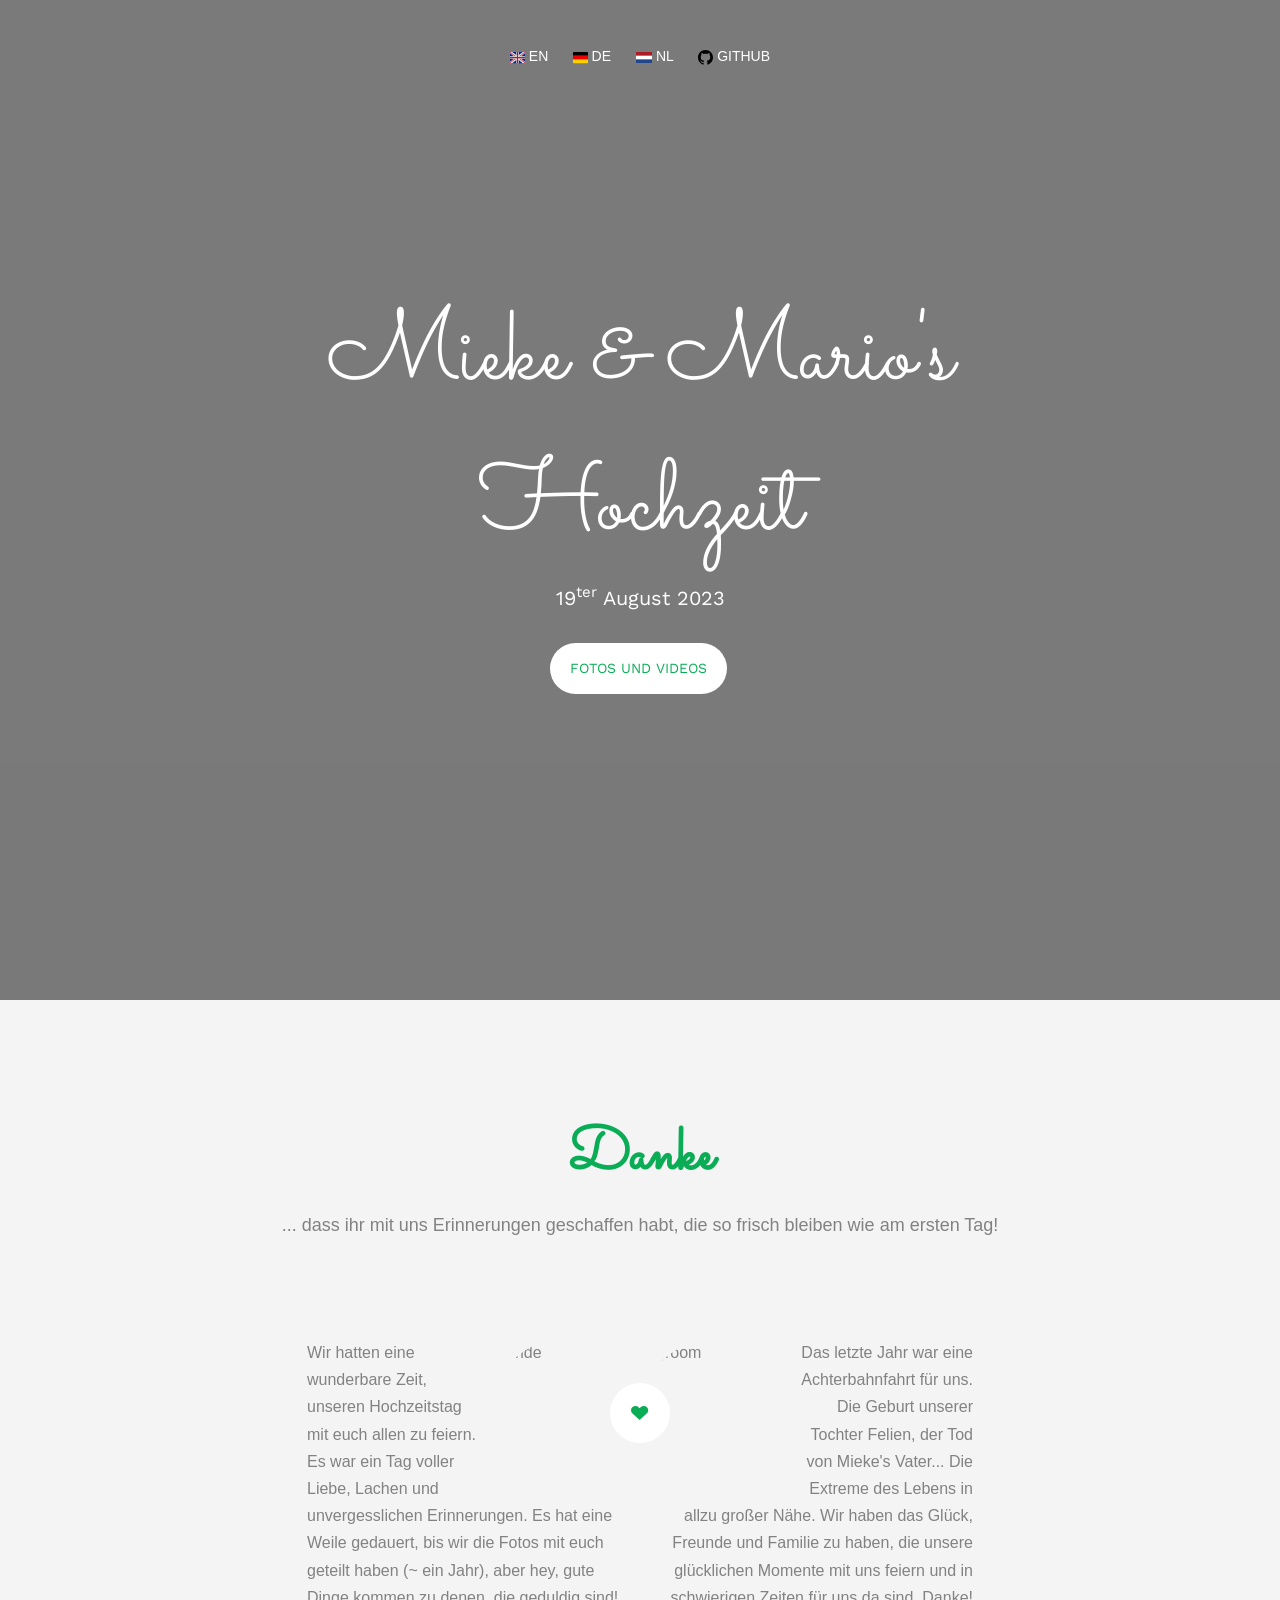
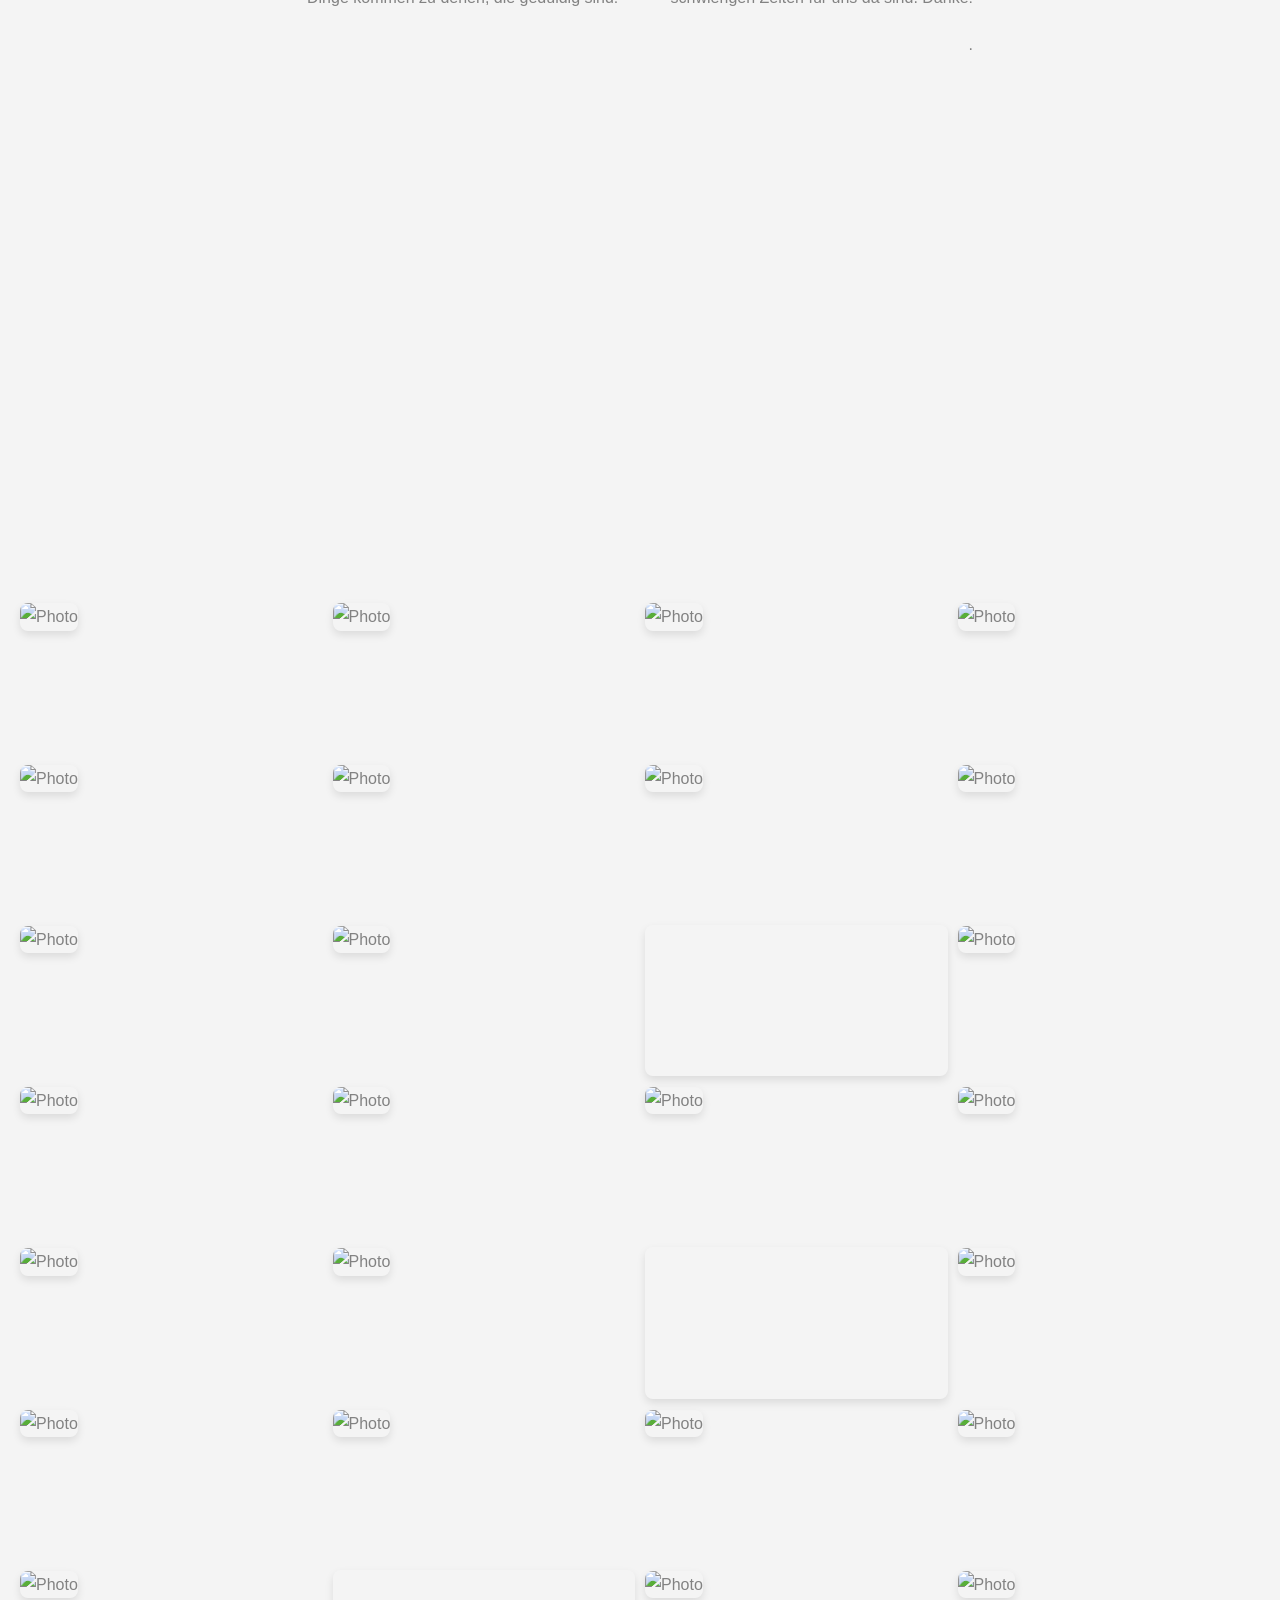
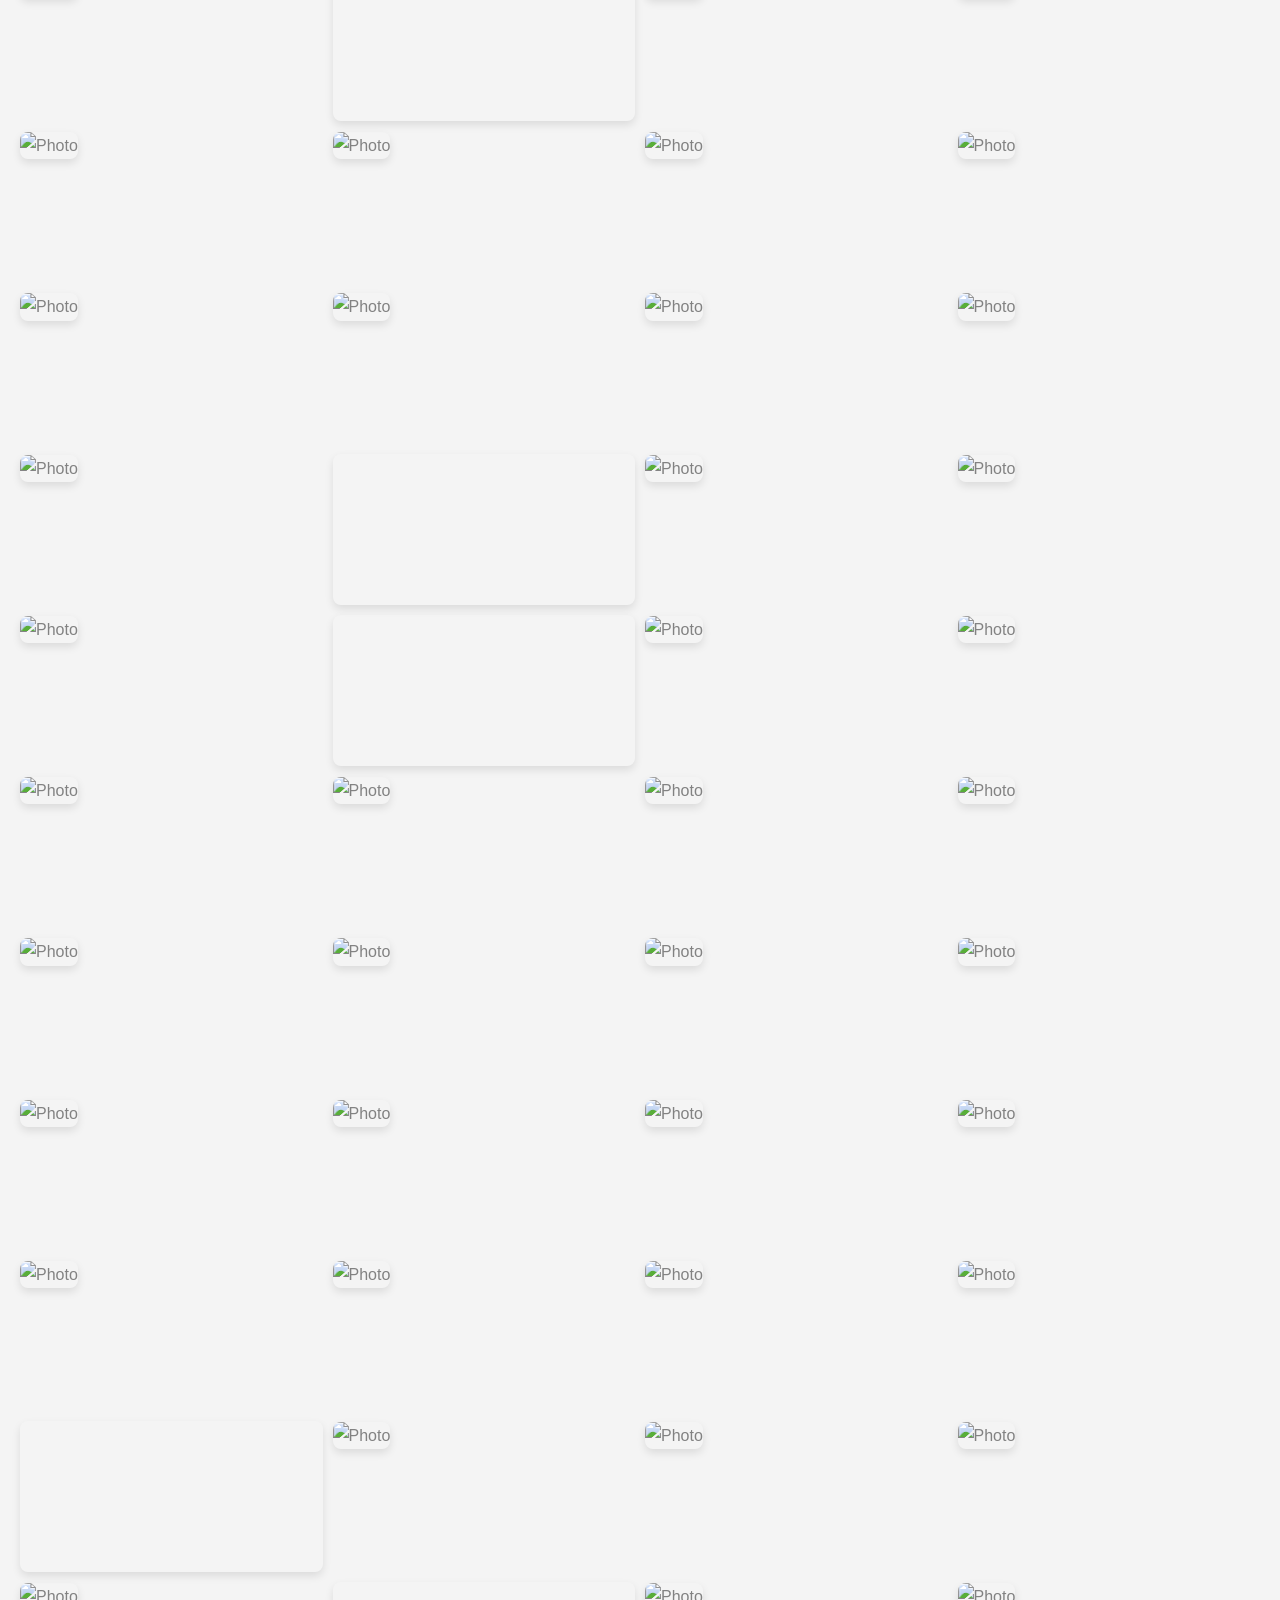
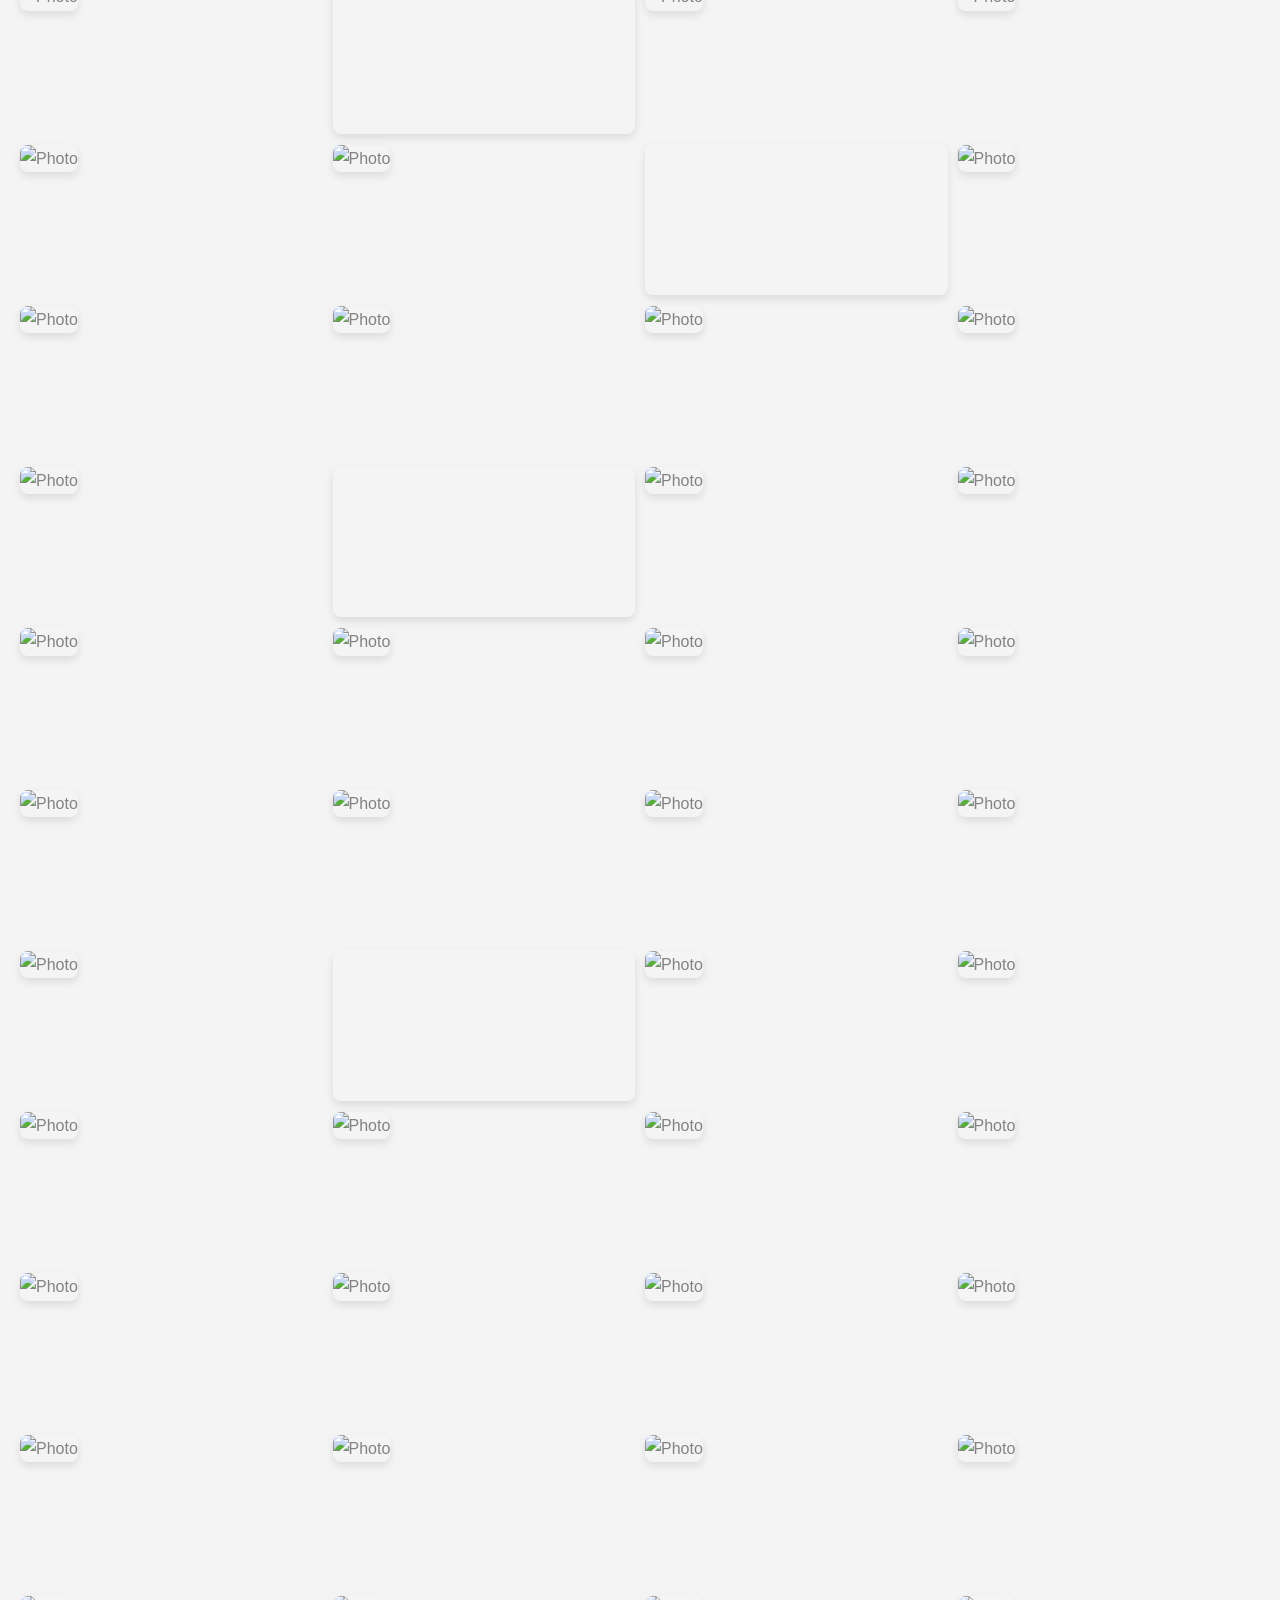
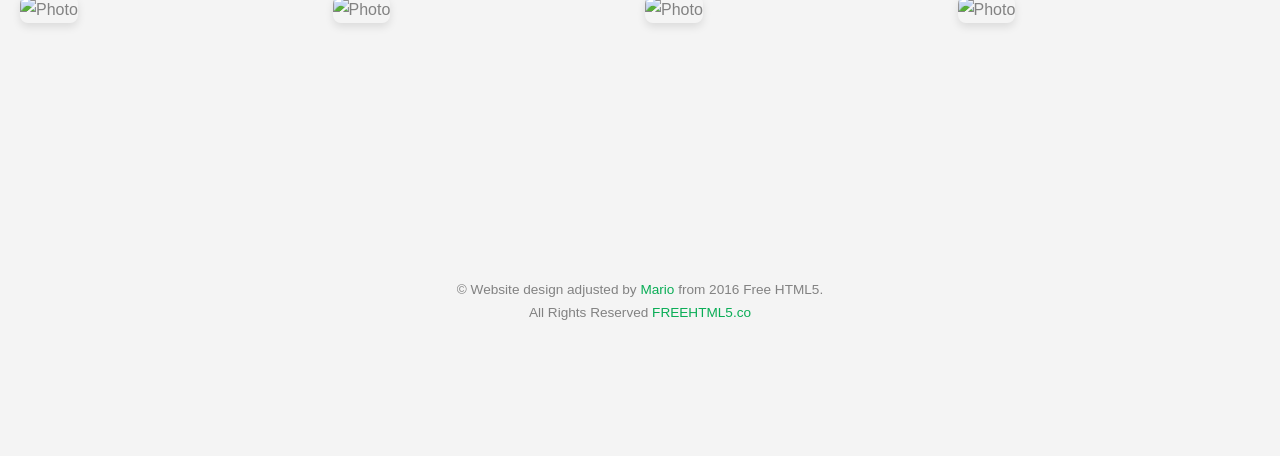
==== index_de.html @ d17eda67 "Flatten site to root, replace Vercel hash gate with Edge middleware Basic Auth - Remove SHA1-folder " ====
<!DOCTYPE html>
<!--[if lt IE 7]>      <html class="no-js lt-ie9 lt-ie8 lt-ie7"> <![endif]-->
<!--[if IE 7]>         <html class="no-js lt-ie9 lt-ie8"> <![endif]-->
<!--[if IE 8]>         <html class="no-js lt-ie9"> <![endif]-->
<!--[if gt IE 8]><!--> <html class="no-js"> <!--<![endif]-->
	<head>
	<meta charset="utf-8">
	<meta http-equiv="X-UA-Compatible" content="IE=edge">
	<title>Mieke and Mario</title>
	<meta name="viewport" content="width=device-width, initial-scale=1">
	<meta name="description" content="Free HTML5 Template by FREEHTML5.CO" />
	<meta name="keywords" content="free html5, free template, free bootstrap, html5, css3, mobile first, responsive, wedding, miekeandmario" />
	<meta name="author" content="FREEHTML5.CO" />

  <!-- 
	//////////////////////////////////////////////////////

	FREE HTML5 TEMPLATE 
	DESIGNED & DEVELOPED by FREEHTML5.CO
		
	Website: 		https://freehtml5.co/
	Email: 			info@freehtml5.co
	Twitter: 		https://twitter.com/fh5co
	Facebook: 		https://www.facebook.com/fh5co

	//////////////////////////////////////////////////////
	 -->

  	<!-- Facebook and Twitter integration -->
	<!-- <meta property="og:title" content=""/>
	<meta property="og:image" content=""/>
	<meta property="og:url" content=""/>
	<meta property="og:site_name" content=""/>
	<meta property="og:description" content=""/>
	<meta name="twitter:title" content="" />
	<meta name="twitter:image" content="" />
	<meta name="twitter:url" content="" />
	<meta name="twitter:card" content="" /> -->

	<link href='https://fonts.googleapis.com/css?family=Work+Sans:400,300,600,400italic,700' rel='stylesheet' type='text/css'>
	<link href="https://fonts.googleapis.com/css?family=Sacramento" rel="stylesheet">
	
	<!-- Animate.css -->
	<link rel="stylesheet" href="css/animate.css">
	<!-- Icomoon Icon Fonts-->
	<link rel="stylesheet" href="css/icomoon.css">
	<!-- Bootstrap  -->
	<link rel="stylesheet" href="css/bootstrap.css">

	<!-- Magnific Popup -->
	<link rel="stylesheet" href="css/magnific-popup.css">

	<!-- Owl Carousel  -->
	<link rel="stylesheet" href="css/owl.carousel.min.css">
	<link rel="stylesheet" href="css/owl.theme.default.min.css">

	<!-- Theme style  -->
	<link rel="stylesheet" href="css/style.css">

	<!-- Modernizr JS -->
	<script src="js/modernizr-2.6.2.min.js"></script>
	<!-- FOR IE9 below -->
	<!--[if lt IE 9]>
	<script src="js/respond.min.js"></script>
	<![endif]-->
	<!-- Masonry grid layout -->
    <script src="https://unpkg.com/masonry-layout@4/dist/masonry.pkgd.min.js"></script>


	<script>
		document.addEventListener("DOMContentLoaded", function() {
			let currentImageIndex = 26; // 26
			const totalImages = 98;
			const headerElement = document.getElementById("fh5co-header");
			const intervalTime = 3000; // in milliseconds
		
			setInterval(() => {
				currentImageIndex = (currentImageIndex % totalImages) + 1;
				headerElement.style.backgroundImage = `url(https://assets.miekeandmario.com/images/wedding_pics/${currentImageIndex}.jpg)`;
			}, intervalTime);
		});
		
		document.addEventListener("DOMContentLoaded", function() {
			const mediaFiles = [
				// START RENUMBERING IMAGES - DO NOT REMOVE THIS COMMENT
				{ type: 'image', src: 'https://assets.miekeandmario.com/images/wedding_pics/1.jpg' },
				{ type: 'image', src: 'https://assets.miekeandmario.com/images/wedding_pics/2.jpg' },
				{ type: 'image', src: 'https://assets.miekeandmario.com/images/wedding_pics/3.jpg' },
				{ type: 'image', src: 'https://assets.miekeandmario.com/images/wedding_pics/4.jpg' },
				{ type: 'image', src: 'https://assets.miekeandmario.com/images/wedding_pics/5.jpg' },
				{ type: 'image', src: 'https://assets.miekeandmario.com/images/wedding_pics/6.jpg' },
				{ type: 'image', src: 'https://assets.miekeandmario.com/images/wedding_pics/7.jpg' },
				{ type: 'image', src: 'https://assets.miekeandmario.com/images/wedding_pics/8.jpg' },
				{ type: 'image', src: 'https://assets.miekeandmario.com/images/wedding_pics/9.jpg' },
				{ type: 'image', src: 'https://assets.miekeandmario.com/images/wedding_pics/10.jpg' },
				{ type: 'video', src: 'https://assets.miekeandmario.com/images/videos/10.5.mp4' },
				{ type: 'image', src: 'https://assets.miekeandmario.com/images/wedding_pics/11.jpg' },
				{ type: 'image', src: 'https://assets.miekeandmario.com/images/wedding_pics/12.jpg' },
				{ type: 'image', src: 'https://assets.miekeandmario.com/images/wedding_pics/13.jpg' },
				{ type: 'image', src: 'https://assets.miekeandmario.com/images/wedding_pics/14.jpg' },
				{ type: 'image', src: 'https://assets.miekeandmario.com/images/wedding_pics/15.jpg' },
				{ type: 'image', src: 'https://assets.miekeandmario.com/images/wedding_pics/16.jpg' },
				{ type: 'image', src: 'https://assets.miekeandmario.com/images/wedding_pics/17.jpg' },
				{ type: 'video', src: 'https://assets.miekeandmario.com/images/videos/17.5.mp4' },
				{ type: 'image', src: 'https://assets.miekeandmario.com/images/wedding_pics/18.jpg' },
				{ type: 'image', src: 'https://assets.miekeandmario.com/images/wedding_pics/19.jpg' },
				{ type: 'image', src: 'https://assets.miekeandmario.com/images/wedding_pics/20.jpg' },
				{ type: 'image', src: 'https://assets.miekeandmario.com/images/wedding_pics/21.jpg' },
				{ type: 'image', src: 'https://assets.miekeandmario.com/images/wedding_pics/22.jpg' },
				{ type: 'image', src: 'https://assets.miekeandmario.com/images/wedding_pics/23.jpg' },
				{ type: 'video', src: 'https://assets.miekeandmario.com/images/videos/23.5.mp4' },
				{ type: 'image', src: 'https://assets.miekeandmario.com/images/wedding_pics/24.jpg' },
				{ type: 'image', src: 'https://assets.miekeandmario.com/images/wedding_pics/25.jpg' },
				{ type: 'image', src: 'https://assets.miekeandmario.com/images/wedding_pics/26.jpg' },
				{ type: 'image', src: 'https://assets.miekeandmario.com/images/wedding_pics/27.jpg' },
				{ type: 'image', src: 'https://assets.miekeandmario.com/images/wedding_pics/28.jpg' },
				{ type: 'image', src: 'https://assets.miekeandmario.com/images/wedding_pics/29.jpg' },
				{ type: 'image', src: 'https://assets.miekeandmario.com/images/wedding_pics/30.jpg' },
				{ type: 'image', src: 'https://assets.miekeandmario.com/images/wedding_pics/31.jpg' },
				{ type: 'image', src: 'https://assets.miekeandmario.com/images/wedding_pics/32.jpg' },
				{ type: 'image', src: 'https://assets.miekeandmario.com/images/wedding_pics/33.jpg' },
				{ type: 'image', src: 'https://assets.miekeandmario.com/images/wedding_pics/34.jpg' },
				{ type: 'video', src: 'https://assets.miekeandmario.com/images/videos/34.5.mp4' },
				{ type: 'image', src: 'https://assets.miekeandmario.com/images/wedding_pics/35.jpg' },
				{ type: 'image', src: 'https://assets.miekeandmario.com/images/wedding_pics/36.jpg' },
				{ type: 'image', src: 'https://assets.miekeandmario.com/images/wedding_pics/37.jpg' },
				{ type: 'video', src: 'https://assets.miekeandmario.com/images/videos/37.5.mp4' },
				{ type: 'image', src: 'https://assets.miekeandmario.com/images/wedding_pics/38.jpg' },
				{ type: 'image', src: 'https://assets.miekeandmario.com/images/wedding_pics/39.jpg' },
				{ type: 'image', src: 'https://assets.miekeandmario.com/images/wedding_pics/40.jpg' },
				{ type: 'image', src: 'https://assets.miekeandmario.com/images/wedding_pics/41.jpg' },
				{ type: 'image', src: 'https://assets.miekeandmario.com/images/wedding_pics/42.jpg' },
				{ type: 'image', src: 'https://assets.miekeandmario.com/images/wedding_pics/43.jpg' },
				{ type: 'image', src: 'https://assets.miekeandmario.com/images/wedding_pics/44.jpg' },
				{ type: 'image', src: 'https://assets.miekeandmario.com/images/wedding_pics/45.jpg' },
				{ type: 'image', src: 'https://assets.miekeandmario.com/images/wedding_pics/46.jpg' },
				{ type: 'image', src: 'https://assets.miekeandmario.com/images/wedding_pics/47.jpg' },
				{ type: 'image', src: 'https://assets.miekeandmario.com/images/wedding_pics/48.jpg' },
				{ type: 'image', src: 'https://assets.miekeandmario.com/images/wedding_pics/49.jpg' },
				{ type: 'image', src: 'https://assets.miekeandmario.com/images/wedding_pics/50.jpg' },
				{ type: 'image', src: 'https://assets.miekeandmario.com/images/wedding_pics/51.jpg' },
				{ type: 'image', src: 'https://assets.miekeandmario.com/images/wedding_pics/52.jpg' },
				{ type: 'image', src: 'https://assets.miekeandmario.com/images/wedding_pics/53.jpg' },
				{ type: 'image', src: 'https://assets.miekeandmario.com/images/wedding_pics/54.jpg' },
				{ type: 'image', src: 'https://assets.miekeandmario.com/images/wedding_pics/55.jpg' },
				{ type: 'video', src: 'https://assets.miekeandmario.com/images/videos/55.5.mp4' },
				{ type: 'image', src: 'https://assets.miekeandmario.com/images/wedding_pics/56.jpg' },
				{ type: 'image', src: 'https://assets.miekeandmario.com/images/wedding_pics/57.jpg' },
				{ type: 'image', src: 'https://assets.miekeandmario.com/images/wedding_pics/58.jpg' },
				{ type: 'image', src: 'https://assets.miekeandmario.com/images/wedding_pics/59.jpg' },
				{ type: 'video', src: 'https://assets.miekeandmario.com/images/videos/59.5.mp4' },
				{ type: 'image', src: 'https://assets.miekeandmario.com/images/wedding_pics/60.jpg' },
				{ type: 'image', src: 'https://assets.miekeandmario.com/images/wedding_pics/61.jpg' },
				{ type: 'image', src: 'https://assets.miekeandmario.com/images/wedding_pics/62.jpg' },
				{ type: 'image', src: 'https://assets.miekeandmario.com/images/wedding_pics/63.jpg' },
				{ type: 'video', src: 'https://assets.miekeandmario.com/images/videos/63.5.mp4' },
				{ type: 'image', src: 'https://assets.miekeandmario.com/images/wedding_pics/64.jpg' },
				{ type: 'image', src: 'https://assets.miekeandmario.com/images/wedding_pics/65.jpg' },
				{ type: 'image', src: 'https://assets.miekeandmario.com/images/wedding_pics/66.jpg' },
				{ type: 'image', src: 'https://assets.miekeandmario.com/images/wedding_pics/67.jpg' },
				{ type: 'image', src: 'https://assets.miekeandmario.com/images/wedding_pics/68.jpg' },
				{ type: 'image', src: 'https://assets.miekeandmario.com/images/wedding_pics/69.jpg' },
				{ type: 'video', src: 'https://assets.miekeandmario.com/images/videos/69.5.mp4' },
				{ type: 'image', src: 'https://assets.miekeandmario.com/images/wedding_pics/70.jpg' },
				{ type: 'image', src: 'https://assets.miekeandmario.com/images/wedding_pics/71.jpg' },
				{ type: 'image', src: 'https://assets.miekeandmario.com/images/wedding_pics/72.jpg' },
				{ type: 'image', src: 'https://assets.miekeandmario.com/images/wedding_pics/73.jpg' },
				{ type: 'image', src: 'https://assets.miekeandmario.com/images/wedding_pics/74.jpg' },
				{ type: 'image', src: 'https://assets.miekeandmario.com/images/wedding_pics/75.jpg' },
				{ type: 'image', src: 'https://assets.miekeandmario.com/images/wedding_pics/76.jpg' },
				{ type: 'image', src: 'https://assets.miekeandmario.com/images/wedding_pics/77.jpg' },
				{ type: 'image', src: 'https://assets.miekeandmario.com/images/wedding_pics/78.jpg' },
				{ type: 'image', src: 'https://assets.miekeandmario.com/images/wedding_pics/79.jpg' },
				{ type: 'image', src: 'https://assets.miekeandmario.com/images/wedding_pics/80.jpg' },
				{ type: 'video', src: 'https://assets.miekeandmario.com/images/videos/80.5.mp4' },
				{ type: 'image', src: 'https://assets.miekeandmario.com/images/wedding_pics/81.jpg' },
				{ type: 'image', src: 'https://assets.miekeandmario.com/images/wedding_pics/82.jpg' },
				{ type: 'image', src: 'https://assets.miekeandmario.com/images/wedding_pics/83.jpg' },
				{ type: 'image', src: 'https://assets.miekeandmario.com/images/wedding_pics/84.jpg' },
				{ type: 'image', src: 'https://assets.miekeandmario.com/images/wedding_pics/85.jpg' },
				{ type: 'image', src: 'https://assets.miekeandmario.com/images/wedding_pics/86.jpg' },
				{ type: 'image', src: 'https://assets.miekeandmario.com/images/wedding_pics/87.jpg' },
				{ type: 'image', src: 'https://assets.miekeandmario.com/images/wedding_pics/88.jpg' },
				{ type: 'image', src: 'https://assets.miekeandmario.com/images/wedding_pics/89.jpg' },
				{ type: 'image', src: 'https://assets.miekeandmario.com/images/wedding_pics/90.jpg' },
				{ type: 'image', src: 'https://assets.miekeandmario.com/images/wedding_pics/91.jpg' },
				{ type: 'image', src: 'https://assets.miekeandmario.com/images/wedding_pics/92.jpg' },
				{ type: 'image', src: 'https://assets.miekeandmario.com/images/wedding_pics/93.jpg' },
				{ type: 'image', src: 'https://assets.miekeandmario.com/images/wedding_pics/94.jpg' },
				{ type: 'image', src: 'https://assets.miekeandmario.com/images/wedding_pics/95.jpg' },
				{ type: 'image', src: 'https://assets.miekeandmario.com/images/wedding_pics/96.jpg' },
				{ type: 'image', src: 'https://assets.miekeandmario.com/images/wedding_pics/97.jpg' },
				{ type: 'image', src: 'https://assets.miekeandmario.com/images/wedding_pics/98.jpg' },
				// END RENUMBERING IMAGES - DO NOT REMOVE THIS COMMENT
			];
		
			const galleryDiv = document.querySelector('.gallery');
			const specialVideo = { type: 'video', src: 'https://assets.miekeandmario.com/images/videos/haag.mp4' };
		
			const specialContainer = document.createElement('div');
			specialContainer.style.position = 'relative';
			specialContainer.style.textAlign = 'center';
			specialContainer.style.marginBottom = '20px';
		
			const specialVideoElement = document.createElement('video');
			specialVideoElement.src = specialVideo.src;
			specialVideoElement.controls = false;
			specialVideoElement.muted = true; // Mute the video to allow autoplay in Chrome
			specialVideoElement.autoplay = true; // Autoplay the video
			specialVideoElement.playsinline = true; // for mobile devices
			specialVideoElement.style.width = '60%'; // Make the video slightly larger
			specialVideoElement.style.maxWidth = '800px'; // Limit the maximum width
			specialVideoElement.style.borderRadius = '15px'; // Add rounded edges
		
			// Ensure autoplay on mobile devices
			specialVideoElement.addEventListener('canplay', () => {
				specialVideoElement.play();
			});
		
			specialVideoElement.onclick = function() {
				openModal('video', specialVideoElement.src);
			};
			specialVideoElement.onmouseover = function() {
				specialVideoElement.controls = true;
				specialVideoElement.muted = true; // if false -> Unmute the video when interacted with
				specialVideoElement.playsinline = true;
			};
			specialVideoElement.onmouseout = function() {
				specialVideoElement.controls = false;
				specialVideoElement.muted = true;
				specialVideoElement.playsinline = true;
			};
			specialVideoElement.onended = function() {
				specialVideoElement.play(); // Restart the video when it ends
			};
		
			specialContainer.appendChild(specialVideoElement);
			galleryDiv.parentNode.insertBefore(specialContainer, galleryDiv);
		
			mediaFiles.forEach(file => {
				if (file.src === 'https://assets.miekeandmario.com/images/videos/haag.mp4') return; // Skip the special video as it's already added
		
				const container = document.createElement('div');
				container.style.position = 'relative';
		
				if (file.type === 'image') {
					const img = document.createElement('img');
					img.src = file.src;
					img.alt = `Photo`;
					img.onclick = function() {
						openModal(file.type, img.src);
					};
					container.appendChild(img);
				} else if (file.type === 'video') {
					const video = document.createElement('video');
					video.src = file.src;
					video.controls = false;
					video.muted = true; // Mute the video to allow autoplay in Chrome
					video.alt = `Video`;
					video.autoplay = true; // Autoplay the video
					video.playsinline = true; // for mobile devices
		
					video.onclick = function() {
						openModal(file.type, video.src);
					};
					video.onmouseover = function() {
						video.controls = true;
						video.muted = true; // if false -> Unmute the video when interacted with
						video.playsinline = true; // for mobile devices
					};
					video.onmouseout = function() {
						video.controls = false;
						video.muted = true;
						video.playsinline = true; // for mobile devices
					};
					video.onended = function() {
						video.play(); // Restart the video when it ends
					};
					container.appendChild(video);
				}
		
				galleryDiv.appendChild(container);
			});
		
			function openModal(type, src) {
				const modal = document.getElementById('myModal');
				const modalContent = document.querySelector('.modal-content');
				modal.style.display = "block";
				modalContent.innerHTML = type === 'image' ? `<img src="${src}" alt="Enlarged Photo">` : `<video src="${src}" controls playsinline muted autoplay></video>`;
			}
		
			function closeModal() {
				const modal = document.getElementById('myModal');
				modal.style.display = "none";
				const video = modal.querySelector('video');
				if (video) {
					video.controls = false;
					video.muted = true; // Mute the video to allow autoplay in Chrome
					video.alt = `Video`;
					video.autoplay = true; // Autoplay the video
					video.playsinline = true; // for mobile devices
				}
			}
		
			// Close the modal when clicking outside the image
			document.addEventListener('click', function(event) {
				const modal = document.getElementById('myModal');
				if (event.target === modal || event.target.classList.contains('close')) {
					closeModal();
				}
			});
		
			// Close the modal when pressing the Esc key
			document.addEventListener('keydown', function(event) {
				if (event.key === 'Escape') {
					closeModal();
				}
			});
		
			// IntersectionObserver to play videos when they come into view
			const observer = new IntersectionObserver((entries) => {
				entries.forEach(entry => {
					if (entry.isIntersecting) {
						entry.target.play();
					} else {
						entry.target.pause();
					}
				});
			}, { threshold: 0.5 });


			// added
			// IntersectionObserver for special video
			const specialObserver = new IntersectionObserver((entries) => {
				entries.forEach(entry => {
					if (entry.isIntersecting) {
						entry.target.play();
					} else {
						entry.target.pause();
					}
				});
			}, { threshold: 0.5 });

			specialObserver.observe(specialVideoElement);
			specialVideoElement.addEventListener('canplay', () => {
				specialVideoElement.play();
			});
			specialVideoElement.setAttribute('playsinline', 'true');
			// added end

			document.querySelectorAll('.gallery video').forEach(video => {
				observer.observe(video);
				video.addEventListener('canplay', () => {
					video.play(); // Start playing the video as soon as it can play
				});
				video.setAttribute('playsinline', 'true'); // Ensure videos play inline on mobile devices
			});
		
			// Trigger play on user interaction
			document.addEventListener('scroll', () => {
				document.querySelectorAll('.gallery video').forEach(video => {
					if (video.paused && video.muted) {
						video.play();
					}
				});
				video.setAttribute('playsinline', 'true'); // Ensure videos play inline on mobile devices
			});
			
		});
		</script>

			
			<style>
        body {
            font-family: Arial, sans-serif;
            margin: 0;
            padding: 0;
            background-color: #f4f4f4;
        }
        .gallery {
            display: grid;
            grid-template-columns: repeat(4, 1fr);
            grid-auto-rows: 1fr;
            gap: 10px;
            padding: 20px;
        }
        .gallery img, .gallery video {
            width: 100%;
            height: 100%;
            object-fit: cover;
            border-radius: 8px;
            box-shadow: 0 4px 8px rgba(0, 0, 0, 0.1);
            transition: transform 0.3s ease;
        }
        .gallery img:hover, .gallery video:hover {
            transform: scale(1.05);
        }
        .gallery video {
            display: block;
            position: relative;
        }
        .gallery video::-webkit-media-controls {
            display: none !important;
        }
        .gallery video:hover::-webkit-media-controls {
            display: block !important;
        }
        .modal {
            display: none;
            position: fixed;
            z-index: 1;
            left: 0;
            top: 0;
            width: 100%;
            height: 100%;
            overflow: auto;
            background-color: rgba(0, 0, 0, 0.8);
        }
        .modal-content {
            margin: 2% auto;
            display: block;
            width: auto;
            height: 85%;
            max-width: 1200px;
        }
        .modal-content img, .modal-content video {
            width: 100%;
            height: auto;
        }
        .close {
            position: absolute;
            top: 15px;
            right: 35px;
            color: #fff;
            font-size: 40px;
            font-weight: bold;
            transition: 0.3s;
        }
        .close:hover,
        .close:focus {
            color: #bbb;
            text-decoration: none;
            cursor: pointer;
        }
    </style>
	
	</head>
	<body>
		
	<div class="fh5co-loader"></div>
	
	<div id="page">
	<nav class="fh5co-nav" role="navigation">
		<div class="container">
			<div class="row">
				<div class="col-xs-12 text-center menu-1">
					<ul>
						<li class="active"><a href="index.html">
							<img src="data:image/svg+xml,%3Csvg xmlns='http://www.w3.org/2000/svg' viewBox='0 0 48 48'%3E%3Cpath fill='%23002781' d='M46,6H2C0.896,6,0,6.896,0,8v32c0,1.104,0.896,2,2,2h44c1.104,0,2-0.896,2-2V8C48,6.896,47.104,6,46,6z'/%3E%3Cpath fill='%23E6E6E6' d='M48,8c0-1.104-0.896-2-2-2h-5.161L28,15.876V6h-8v9.876L7.161,6H2C0.896,6,0,6.896,0,8v2.586L12.239,20H0v8 h12.239L0,37.415V40c0,1.104,0.896,2,2,2h5.161L20,32.124V42h8v-9.876L40.839,42H46c1.104,0,2-0.896,2-2v-2.585L35.761,28H48v-8 H35.761L48,10.586V8z'/%3E%3Cpolygon fill='%23D10D24' points='48,22 26,22 26,6 22,6 22,22 0,22 0,26 22,26 22,42 26,42 26,26 48,26 '/%3E%3Cpath fill='%23D10D24' d='M47.001,6.307L29.2,20h3.28L48,8.062V8C48,7.268,47.587,6.656,47.001,6.307z'/%3E%3Cpath fill='%23D10D24' d='M32.48,28H29.2l17.801,13.693C47.587,41.344,48,40.732,48,40v-0.062L32.48,28z'/%3E%3Cpath fill='%23D10D24' d='M15.52,28L0,39.938V40c0,0.732,0.413,1.344,0.999,1.693L18.8,28H15.52z'/%3E%3Cpath fill='%23D10D24' d='M15.52,20h3.28L0.999,6.307C0.413,6.656,0,7.268,0,8v0.062L15.52,20z'/%3E%3C/svg%3E" height="15px">
							EN</a></li>
						<li class="active"><a href="index_de.html">
							<img src="data:image/svg+xml,%3Csvg xmlns='http://www.w3.org/2000/svg' viewBox='0 0 48 48'%3E%3Cpath d='M48,18H0V8c0-1.105,0.895-2,2-2h44c1.105,0,2,0.895,2,2V18z'/%3E%3Crect y='18' fill='%23EE0000' width='48' height='12'/%3E%3Cpath fill='%23FDCF00' d='M48,40c0,1.105-0.895,2-2,2H2c-1.105,0-2-0.895-2-2V30h48V40z'/%3E%3C/svg%3E" height="15px">
							DE</a></li>
						<li class="active"><a href="index_nl.html">
							<img src="[data-uri]" height="11px">
							NL</a></li>
						<li class="active"><a href="https://github.com/marioisbeck/miekemario" target="_blank">
							<img src="[data-uri]" height="15px">
							GitHub</a></li>
					</ul>
				</div>
			</div>
			
		</div>
	</nav>

	<header id="fh5co-header" class="fh5co-cover" role="banner" style="background-image:url(https://assets.miekeandmario.com/images/wedding_pics/101.jpg);" data-stellar-background-ratio="0.5">
		<div class="overlay"></div>
		<div class="container">
			<div class="row">
				<div class="col-md-8 col-md-offset-2 text-center">
					<div class="display-t">
						<div class="display-tc animate-box" data-animate-effect="fadeIn">
							<h1>Mieke &amp; Mario's<br>Hochzeit</h1>
							<h2>19<sup>ter</sup> August 2023</h2>
							<!-- <div class="simply-countdown simply-countdown-one"></div>
							<p><a href="LoveDay Mieke & Mario.ics" class="btn btn-default btn-sm">Save the date</a></p> -->
							<p><a href="https://drive.google.com/drive/folders/16yeiqWiNmhgIT6XgpAmVHq78rt3nE9BM?usp=sharing" target="_blank" class="btn btn-default btn-sm">Fotos und Videos</a></p>
						</div>
					</div>
				</div>
			</div>
		</div>
	</header>

	<div id="fh5co-couple">
		<div class="container">
			<div class="row">
				<div class="col-md-8 col-md-offset-2 text-center fh5co-heading animate-box">
					<h2><a id = "love_day">Danke</a></h2>
					<!-- <h3>19<sup>th</sup> August 2023</h3> -->
          <!-- <h3>Between Tiny Houses in Den Hoorn ZH, Netherlands</h3> -->
					<p>... dass ihr mit uns Erinnerungen geschaffen habt, die so frisch bleiben wie am ersten Tag!</p>
				</div>
			</div>
			<div class="couple-wrap animate-box">
				<div class="couple-half">
					<div class="bride">
						<img src="https://assets.miekeandmario.com/images/bride.jpg" alt="bride" class="img-responsive">
					</div>
					<div class="desc-bride">
						<!-- <h3>Mieke van der Laan</h3> -->
						<p>Wir hatten eine wunderbare Zeit, unseren Hochzeitstag mit euch allen zu feiern. Es war ein Tag voller Liebe, Lachen und unvergesslichen Erinnerungen. Es hat eine Weile gedauert, bis wir die Fotos mit euch geteilt haben (~ ein Jahr), aber hey, gute Dinge kommen zu denen, die geduldig sind!</p>
					</div>
				</div>
				<p class="heart text-center"><i class="icon-heart2"></i></p>
				<div class="couple-half">
					<div class="groom">
						<img src="https://assets.miekeandmario.com/images/groom.png" alt="groom" class="img-responsive">
					</div>
					<div class="desc-groom">
						<!-- <h3>Mario Beck</h3> -->
						<p>Das letzte Jahr war eine Achterbahnfahrt für uns. Die Geburt unserer Tochter Felien, der Tod von Mieke's Vater... Die Extreme des Lebens in allzu großer Nähe. Wir haben das Glück, Freunde und Familie zu haben, die unsere glücklichen Momente mit uns feiern und in schwierigen Zeiten für uns da sind. Danke!</p>.
					</div>
				</div>
			</div>
		</div>
	</div>

    <!-- Add this section where you want the gallery to appear -->
    <!-- <h1 style="text-align: center;">Photo and Video Gallery</h1> -->
    <div class="gallery">
        <!-- Gallery items will be injected here by JavaScript -->
    </div>

    <!-- The Modal -->
    <div id="myModal" class="modal">
        <span class="close" onclick="closeModal()">&times;</span>
        <div class="modal-content">
            <!-- Content will be injected here -->
        </div>
    </div>

	<footer id="fh5co-footer" role="contentinfo">
		<div class="container">

			<div class="row copyright">
				<div class="col-md-12 text-center">
					<p>
						<small class="block">&copy; Website design adjusted by <a>Mario</a> from 2016 Free HTML5.</small> 
						<small class="block">All Rights Reserved <a href="https://freehtml5.co/" target="_blank">FREEHTML5.co</a></small>
					</p>
					<!-- <p>
						<ul class="fh5co-social-icons">
							<li><a href="#"><i class="icon-twitter"></i></a></li>
							<li><a href="#"><i class="icon-facebook"></i></a></li>
							<li><a href="#"><i class="icon-linkedin"></i></a></li>
							<li><a href="#"><i class="icon-dribbble"></i></a></li>
						</ul>
					</p> -->
				</div>
			</div>

		</div>
	</footer>
	</div>

	<div class="gototop js-top">
		<a href="#" class="js-gotop"><i class="icon-arrow-up"></i></a>
	</div>
	
	<!-- jQuery -->
	<script src="js/jquery.min.js"></script>
	<!-- jQuery Easing -->
	<script src="js/jquery.easing.1.3.js"></script>
	<!-- Bootstrap -->
	<script src="js/bootstrap.min.js"></script>
	<!-- Waypoints -->
	<script src="js/jquery.waypoints.min.js"></script>
	<!-- Carousel -->
	<script src="js/owl.carousel.min.js"></script>
	<!-- countTo -->
	<script src="js/jquery.countTo.js"></script>

	<!-- Stellar -->
	<script src="js/jquery.stellar.min.js"></script>
	<!-- Magnific Popup -->
	<script src="js/jquery.magnific-popup.min.js"></script>
	<script src="js/magnific-popup-options.js"></script>

	<!-- // <script src="https://cdnjs.cloudflare.com/ajax/libs/prism/0.0.1/prism.min.js"></script> -->
	<script src="js/simplyCountdown.js"></script>
	<!-- Main -->
	<script src="js/main.js"></script>

	<script>
    var d = new Date(new Date().getTime() + 200 * 120 * 120 * 2000);

    // default example
    simplyCountdown('.simply-countdown-one', {
        year: 2023,
        month: 7,
        day: 19
    });

    //jQuery example
    $('#simply-countdown-losange').simplyCountdown({
        year: d.getFullYear(),
        month: d.getMonth(),
        day: d.getDate(),
        enableUtc: false
    });
</script>

	</body>
</html>
---- css/icomoon.css ----
@font-face {
  font-family: 'icomoon';
  src:  url('../fonts/icomoon/icomoon.eot?6iuir');
  src:  url('../fonts/icomoon/icomoon.eot?6iuir#iefix') format('embedded-opentype'),
    url('../fonts/icomoon/icomoon.ttf?6iuir') format('truetype'),
    url('../fonts/icomoon/icomoon.woff?6iuir') format('woff'),
    url('../fonts/icomoon/icomoon.svg?6iuir#icomoon') format('svg');
  font-weight: normal;
  font-style: normal;
}

[class^="icon-"], [class*=" icon-"] {
  /* use !important to prevent issues with browser extensions that change fonts */
  font-family: 'icomoon' !important;
  speak: none;
  font-style: normal;
  font-weight: normal;
  font-variant: normal;
  text-transform: none;
  line-height: 1;

  /* Better Font Rendering =========== */
  -webkit-font-smoothing: antialiased;
  -moz-osx-font-smoothing: grayscale;
}

.icon-eye:before {
  content: "\e000";
}
.icon-paper-clip:before {
  content: "\e001";
}
.icon-mail:before {
  content: "\e002";
}
.icon-toggle:before {
  content: "\e003";
}
.icon-layout:before {
  content: "\e004";
}
.icon-link:before {
  content: "\e005";
}
.icon-bell:before {
  content: "\e006";
}
.icon-lock:before {
  content: "\e007";
}
.icon-unlock:before {
  content: "\e008";
}
.icon-ribbon:before {
  content: "\e009";
}
.icon-image:before {
  content: "\e010";
}
.icon-signal:before {
  content: "\e011";
}
.icon-target:before {
  content: "\e012";
}
.icon-clipboard:before {
  content: "\e013";
}
.icon-clock:before {
  content: "\e014";
}
.icon-watch:before {
  content: "\e015";
}
.icon-air-play:before {
  content: "\e016";
}
.icon-camera:before {
  content: "\e017";
}
.icon-video:before {
  content: "\e018";
}
.icon-disc:before {
  content: "\e019";
}
.icon-printer:before {
  content: "\e020";
}
.icon-monitor:before {
  content: "\e021";
}
.icon-server:before {
  content: "\e022";
}
.icon-cog:before {
  content: "\e023";
}
.icon-heart:before {
  content: "\e024";
}
.icon-paragraph:before {
  content: "\e025";
}
.icon-align-justify:before {
  content: "\e026";
}
.icon-align-left:before {
  content: "\e027";
}
.icon-align-center:before {
  content: "\e028";
}
.icon-align-right:before {
  content: "\e029";
}
.icon-book:before {
  content: "\e030";
}
.icon-layers:before {
  content: "\e031";
}
.icon-stack:before {
  content: "\e032";
}
.icon-stack-2:before {
  content: "\e033";
}
.icon-paper:before {
  content: "\e034";
}
.icon-paper-stack:before {
  content: "\e035";
}
.icon-search:before {
  content: "\e036";
}
.icon-zoom-in:before {
  content: "\e037";
}
.icon-zoom-out:before {
  content: "\e038";
}
.icon-reply:before {
  content: "\e039";
}
.icon-circle-plus:before {
  content: "\e040";
}
.icon-circle-minus:before {
  content: "\e041";
}
.icon-circle-check:before {
  content: "\e042";
}
.icon-circle-cross:before {
  content: "\e043";
}
.icon-square-plus:before {
  content: "\e044";
}
.icon-square-minus:before {
  content: "\e045";
}
.icon-square-check:before {
  content: "\e046";
}
.icon-square-cross:before {
  content: "\e047";
}
.icon-microphone:before {
  content: "\e048";
}
.icon-record:before {
  content: "\e049";
}
.icon-skip-back:before {
  content: "\e050";
}
.icon-rewind:before {
  content: "\e051";
}
.icon-play:before {
  content: "\e052";
}
.icon-pause:before {
  content: "\e053";
}
.icon-stop:before {
  content: "\e054";
}
.icon-fast-forward:before {
  content: "\e055";
}
.icon-skip-forward:before {
  content: "\e056";
}
.icon-shuffle:before {
  content: "\e057";
}
.icon-repeat:before {
  content: "\e058";
}
.icon-folder:before {
  content: "\e059";
}
.icon-umbrella:before {
  content: "\e060";
}
.icon-moon:before {
  content: "\e061";
}
.icon-thermometer:before {
  content: "\e062";
}
.icon-drop:before {
  content: "\e063";
}
.icon-sun:before {
  content: "\e064";
}
.icon-cloud:before {
  content: "\e065";
}
.icon-cloud-upload:before {
  content: "\e066";
}
.icon-cloud-download:before {
  content: "\e067";
}
.icon-upload:before {
  content: "\e068";
}
.icon-download:before {
  content: "\e069";
}
.icon-location:before {
  content: "\e070";
}
.icon-location-2:before {
  content: "\e071";
}
.icon-map:before {
  content: "\e072";
}
.icon-battery:before {
  content: "\e073";
}
.icon-head:before {
  content: "\e074";
}
.icon-briefcase:before {
  content: "\e075";
}
.icon-speech-bubble:before {
  content: "\e076";
}
.icon-anchor:before {
  content: "\e077";
}
.icon-globe:before {
  content: "\e078";
}
.icon-box:before {
  content: "\e079";
}
.icon-reload:before {
  content: "\e080";
}
.icon-share:before {
  content: "\e081";
}
.icon-marquee:before {
  content: "\e082";
}
.icon-marquee-plus:before {
  content: "\e083";
}
.icon-marquee-minus:before {
  content: "\e084";
}
.icon-tag:before {
  content: "\e085";
}
.icon-power:before {
  content: "\e086";
}
.icon-command:before {
  content: "\e087";
}
.icon-alt:before {
  content: "\e088";
}
.icon-esc:before {
  content: "\e089";
}
.icon-bar-graph:before {
  content: "\e090";
}
.icon-bar-graph-2:before {
  content: "\e091";
}
.icon-pie-graph:before {
  content: "\e092";
}
.icon-star:before {
  content: "\e093";
}
.icon-arrow-left:before {
  content: "\e094";
}
.icon-arrow-right:before {
  content: "\e095";
}
.icon-arrow-up:before {
  content: "\e096";
}
.icon-arrow-down:before {
  content: "\e097";
}
.icon-volume:before {
  content: "\e098";
}
.icon-mute:before {
  content: "\e099";
}
.icon-content-right:before {
  content: "\e100";
}
.icon-content-left:before {
  content: "\e101";
}
.icon-grid:before {
  content: "\e102";
}
.icon-grid-2:before {
  content: "\e103";
}
.icon-columns:before {
  content: "\e104";
}
.icon-loader:before {
  content: "\e105";
}
.icon-bag:before {
  content: "\e106";
}
.icon-ban:before {
  content: "\e107";
}
.icon-flag:before {
  content: "\e108";
}
.icon-trash:before {
  content: "\e109";
}
.icon-expand:before {
  content: "\e110";
}
.icon-contract:before {
  content: "\e111";
}
.icon-maximize:before {
  content: "\e112";
}
.icon-minimize:before {
  content: "\e113";
}
.icon-plus:before {
  content: "\e114";
}
.icon-minus:before {
  content: "\e115";
}
.icon-check:before {
  content: "\e116";
}
.icon-cross:before {
  content: "\e117";
}
.icon-move:before {
  content: "\e118";
}
.icon-delete:before {
  content: "\e119";
}
.icon-menu:before {
  content: "\e120";
}
.icon-archive:before {
  content: "\e121";
}
.icon-inbox:before {
  content: "\e122";
}
.icon-outbox:before {
  content: "\e123";
}
.icon-file:before {
  content: "\e124";
}
.icon-file-add:before {
  content: "\e125";
}
.icon-file-subtract:before {
  content: "\e126";
}
.icon-help:before {
  content: "\e127";
}
.icon-open:before {
  content: "\e128";
}
.icon-ellipsis:before {
  content: "\e129";
}
.icon-add-to-list:before {
  content: "\e900";
}
.icon-classic-computer:before {
  content: "\e901";
}
.icon-controller-fast-backward:before {
  content: "\e902";
}
.icon-creative-commons-attribution:before {
  content: "\e903";
}
.icon-creative-commons-noderivs:before {
  content: "\e904";
}
.icon-creative-commons-noncommercial-eu:before {
  content: "\e905";
}
.icon-creative-commons-noncommercial-us:before {
  content: "\e906";
}
.icon-creative-commons-public-domain:before {
  content: "\e907";
}
.icon-creative-commons-remix:before {
  content: "\e908";
}
.icon-creative-commons-share:before {
  content: "\e909";
}
.icon-creative-commons-sharealike:before {
  content: "\e90a";
}
.icon-creative-commons:before {
  content: "\e90b";
}
.icon-document-landscape:before {
  content: "\e90c";
}
.icon-remove-user:before {
  content: "\e90d";
}
.icon-warning:before {
  content: "\e90e";
}
.icon-arrow-bold-down:before {
  content: "\e90f";
}
.icon-arrow-bold-left:before {
  content: "\e910";
}
.icon-arrow-bold-right:before {
  content: "\e911";
}
.icon-arrow-bold-up:before {
  content: "\e912";
}
.icon-arrow-down2:before {
  content: "\e913";
}
.icon-arrow-left2:before {
  content: "\e914";
}
.icon-arrow-long-down:before {
  content: "\e915";
}
.icon-arrow-long-left:before {
  content: "\e916";
}
.icon-arrow-long-right:before {
  content: "\e917";
}
.icon-arrow-long-up:before {
  content: "\e918";
}
.icon-arrow-right2:before {
  content: "\e919";
}
.icon-arrow-up2:before {
  content: "\e91a";
}
.icon-arrow-with-circle-down:before {
  content: "\e91b";
}
.icon-arrow-with-circle-left:before {
  content: "\e91c";
}
.icon-arrow-with-circle-right:before {
  content: "\e91d";
}
.icon-arrow-with-circle-up:before {
  content: "\e91e";
}
.icon-bookmark:before {
  content: "\e91f";
}
.icon-bookmarks:before {
  content: "\e920";
}
.icon-chevron-down:before {
  content: "\e921";
}
.icon-chevron-left:before {
  content: "\e922";
}
.icon-chevron-right:before {
  content: "\e923";
}
.icon-chevron-small-down:before {
  content: "\e924";
}
.icon-chevron-small-left:before {
  content: "\e925";
}
.icon-chevron-small-right:before {
  content: "\e926";
}
.icon-chevron-small-up:before {
  content: "\e927";
}
.icon-chevron-thin-down:before {
  content: "\e928";
}
.icon-chevron-thin-left:before {
  content: "\e929";
}
.icon-chevron-thin-right:before {
  content: "\e92a";
}
.icon-chevron-thin-up:before {
  content: "\e92b";
}
.icon-chevron-up:before {
  content: "\e92c";
}
.icon-chevron-with-circle-down:before {
  content: "\e92d";
}
.icon-chevron-with-circle-left:before {
  content: "\e92e";
}
.icon-chevron-with-circle-right:before {
  content: "\e92f";
}
.icon-chevron-with-circle-up:before {
  content: "\e930";
}
.icon-cloud2:before {
  content: "\e931";
}
.icon-controller-fast-forward:before {
  content: "\e932";
}
.icon-controller-jump-to-start:before {
  content: "\e933";
}
.icon-controller-next:before {
  content: "\e934";
}
.icon-controller-paus:before {
  content: "\e935";
}
.icon-controller-play:before {
  content: "\e936";
}
.icon-controller-record:before {
  content: "\e937";
}
.icon-controller-stop:before {
  content: "\e938";
}
.icon-controller-volume:before {
  content: "\e939";
}
.icon-dot-single:before {
  content: "\e93a";
}
.icon-dots-three-horizontal:before {
  content: "\e93b";
}
.icon-dots-three-vertical:before {
  content: "\e93c";
}
.icon-dots-two-horizontal:before {
  content: "\e93d";
}
.icon-dots-two-vertical:before {
  content: "\e93e";
}
.icon-download2:before {
  content: "\e93f";
}
.icon-emoji-flirt:before {
  content: "\e940";
}
.icon-flow-branch:before {
  content: "\e941";
}
.icon-flow-cascade:before {
  content: "\e942";
}
.icon-flow-line:before {
  content: "\e943";
}
.icon-flow-parallel:before {
  content: "\e944";
}
.icon-flow-tree:before {
  content: "\e945";
}
.icon-install:before {
  content: "\e946";
}
.icon-layers2:before {
  content: "\e947";
}
.icon-open-book:before {
  content: "\e948";
}
.icon-resize-100:before {
  content: "\e949";
}
.icon-resize-full-screen:before {
  content: "\e94a";
}
.icon-save:before {
  content: "\e94b";
}
.icon-select-arrows:before {
  content: "\e94c";
}
.icon-sound-mute:before {
  content: "\e94d";
}
.icon-sound:before {
  content: "\e94e";
}
.icon-trash2:before {
  content: "\e94f";
}
.icon-triangle-down:before {
  content: "\e950";
}
.icon-triangle-left:before {
  content: "\e951";
}
.icon-triangle-right:before {
  content: "\e952";
}
.icon-triangle-up:before {
  content: "\e953";
}
.icon-uninstall:before {
  content: "\e954";
}
.icon-upload-to-cloud:before {
  content: "\e955";
}
.icon-upload2:before {
  content: "\e956";
}
.icon-add-user:before {
  content: "\e957";
}
.icon-address:before {
  content: "\e958";
}
.icon-adjust:before {
  content: "\e959";
}
.icon-air:before {
  content: "\e95a";
}
.icon-aircraft-landing:before {
  content: "\e95b";
}
.icon-aircraft-take-off:before {
  content: "\e95c";
}
.icon-aircraft:before {
  content: "\e95d";
}
.icon-align-bottom:before {
  content: "\e95e";
}
.icon-align-horizontal-middle:before {
  content: "\e95f";
}
.icon-align-left2:before {
  content: "\e960";
}
.icon-align-right2:before {
  content: "\e961";
}
.icon-align-top:before {
  content: "\e962";
}
.icon-align-vertical-middle:before {
  content: "\e963";
}
.icon-archive2:before {
  content: "\e964";
}
.icon-area-graph:before {
  content: "\e965";
}
.icon-attachment:before {
  content: "\e966";
}
.icon-awareness-ribbon:before {
  content: "\e967";
}
.icon-back-in-time:before {
  content: "\e968";
}
.icon-back:before {
  content: "\e969";
}
.icon-bar-graph2:before {
  content: "\e96a";
}
.icon-battery2:before {
  content: "\e96b";
}
.icon-beamed-note:before {
  content: "\e96c";
}
.icon-bell2:before {
  content: "\e96d";
}
.icon-blackboard:before {
  content: "\e96e";
}
.icon-block:before {
  content: "\e96f";
}
.icon-book2:before {
  content: "\e970";
}
.icon-bowl:before {
  content: "\e971";
}
.icon-box2:before {
  content: "\e972";
}
.icon-briefcase2:before {
  content: "\e973";
}
.icon-browser:before {
  content: "\e974";
}
.icon-brush:before {
  content: "\e975";
}
.icon-bucket:before {
  content: "\e976";
}
.icon-cake:before {
  content: "\e977";
}
.icon-calculator:before {
  content: "\e978";
}
.icon-calendar:before {
  content: "\e979";
}
.icon-camera2:before {
  content: "\e97a";
}
.icon-ccw:before {
  content: "\e97b";
}
.icon-chat:before {
  content: "\e97c";
}
.icon-check2:before {
  content: "\e97d";
}
.icon-circle-with-cross:before {
  content: "\e97e";
}
.icon-circle-with-minus:before {
  content: "\e97f";
}
.icon-circle-with-plus:before {
  content: "\e980";
}
.icon-circle:before {
  content: "\e981";
}
.icon-circular-graph:before {
  content: "\e982";
}
.icon-clapperboard:before {
  content: "\e983";
}
.icon-clipboard2:before {
  content: "\e984";
}
.icon-clock2:before {
  content: "\e985";
}
.icon-code:before {
  content: "\e986";
}
.icon-cog2:before {
  content: "\e987";
}
.icon-colours:before {
  content: "\e988";
}
.icon-compass:before {
  content: "\e989";
}
.icon-copy:before {
  content: "\e98a";
}
.icon-credit-card:before {
  content: "\e98b";
}
.icon-credit:before {
  content: "\e98c";
}
.icon-cross2:before {
  content: "\e98d";
}
.icon-cup:before {
  content: "\e98e";
}
.icon-cw:before {
  content: "\e98f";
}
.icon-cycle:before {
  content: "\e990";
}
.icon-database:before {
  content: "\e991";
}
.icon-dial-pad:before {
  content: "\e992";
}
.icon-direction:before {
  content: "\e993";
}
.icon-document:before {
  content: "\e994";
}
.icon-documents:before {
  content: "\e995";
}
.icon-drink:before {
  content: "\e996";
}
.icon-drive:before {
  content: "\e997";
}
.icon-drop2:before {
  content: "\e998";
}
.icon-edit:before {
  content: "\e999";
}
.icon-email:before {
  content: "\e99a";
}
.icon-emoji-happy:before {
  content: "\e99b";
}
.icon-emoji-neutral:before {
  content: "\e99c";
}
.icon-emoji-sad:before {
  content: "\e99d";
}
.icon-erase:before {
  content: "\e99e";
}
.icon-eraser:before {
  content: "\e99f";
}
.icon-export:before {
  content: "\e9a0";
}
.icon-eye2:before {
  content: "\e9a1";
}
.icon-feather:before {
  content: "\e9a2";
}
.icon-flag2:before {
  content: "\e9a3";
}
.icon-flash:before {
  content: "\e9a4";
}
.icon-flashlight:before {
  content: "\e9a5";
}
.icon-flat-brush:before {
  content: "\e9a6";
}
.icon-folder-images:before {
  content: "\e9a7";
}
.icon-folder-music:before {
  content: "\e9a8";
}
.icon-folder-video:before {
  content: "\e9a9";
}
.icon-folder2:before {
  content: "\e9aa";
}
.icon-forward:before {
  content: "\e9ab";
}
.icon-funnel:before {
  content: "\e9ac";
}
.icon-game-controller:before {
  content: "\e9ad";
}
.icon-gauge:before {
  content: "\e9ae";
}
.icon-globe2:before {
  content: "\e9af";
}
.icon-graduation-cap:before {
  content: "\e9b0";
}
.icon-grid2:before {
  content: "\e9b1";
}
.icon-hair-cross:before {
  content: "\e9b2";
}
.icon-hand:before {
  content: "\e9b3";
}
.icon-heart-outlined:before {
  content: "\e9b4";
}
.icon-heart2:before {
  content: "\e9b5";
}
.icon-help-with-circle:before {
  content: "\e9b6";
}
.icon-help2:before {
  content: "\e9b7";
}
.icon-home:before {
  content: "\e9b8";
}
.icon-hour-glass:before {
  content: "\e9b9";
}
.icon-image-inverted:before {
  content: "\e9ba";
}
.icon-image2:before {
  content: "\e9bb";
}
.icon-images:before {
  content: "\e9bc";
}
.icon-inbox2:before {
  content: "\e9bd";
}
.icon-infinity:before {
  content: "\e9be";
}
.icon-info-with-circle:before {
  content: "\e9bf";
}
.icon-info:before {
  content: "\e9c0";
}
.icon-key:before {
  content: "\e9c1";
}
.icon-keyboard:before {
  content: "\e9c2";
}
.icon-lab-flask:before {
  content: "\e9c3";
}
.icon-landline:before {
  content: "\e9c4";
}
.icon-language:before {
  content: "\e9c5";
}
.icon-laptop:before {
  content: "\e9c6";
}
.icon-leaf:before {
  content: "\e9c7";
}
.icon-level-down:before {
  content: "\e9c8";
}
.icon-level-up:before {
  content: "\e9c9";
}
.icon-lifebuoy:before {
  content: "\e9ca";
}
.icon-light-bulb:before {
  content: "\e9cb";
}
.icon-light-down:before {
  content: "\e9cc";
}
.icon-light-up:before {
  content: "\e9cd";
}
.icon-line-graph:before {
  content: "\e9ce";
}
.icon-link2:before {
  content: "\e9cf";
}
.icon-list:before {
  content: "\e9d0";
}
.icon-location-pin:before {
  content: "\e9d1";
}
.icon-location2:before {
  content: "\e9d2";
}
.icon-lock-open:before {
  content: "\e9d3";
}
.icon-lock2:before {
  content: "\e9d4";
}
.icon-log-out:before {
  content: "\e9d5";
}
.icon-login:before {
  content: "\e9d6";
}
.icon-loop:before {
  content: "\e9d7";
}
.icon-magnet:before {
  content: "\e9d8";
}
.icon-magnifying-glass:before {
  content: "\e9d9";
}
.icon-mail2:before {
  content: "\e9da";
}
.icon-man:before {
  content: "\e9db";
}
.icon-map2:before {
  content: "\e9dc";
}
.icon-mask:before {
  content: "\e9dd";
}
.icon-medal:before {
  content: "\e9de";
}
.icon-megaphone:before {
  content: "\e9df";
}
.icon-menu2:before {
  content: "\e9e0";
}
.icon-message:before {
  content: "\e9e1";
}
.icon-mic:before {
  content: "\e9e2";
}
.icon-minus2:before {
  content: "\e9e3";
}
.icon-mobile:before {
  content: "\e9e4";
}
.icon-modern-mic:before {
  content: "\e9e5";
}
.icon-moon2:before {
  content: "\e9e6";
}
.icon-mouse:before {
  content: "\e9e7";
}
.icon-music:before {
  content: "\e9e8";
}
.icon-network:before {
  content: "\e9e9";
}
.icon-new-message:before {
  content: "\e9ea";
}
.icon-new:before {
  content: "\e9eb";
}
.icon-news:before {
  content: "\e9ec";
}
.icon-note:before {
  content: "\e9ed";
}
.icon-notification:before {
  content: "\e9ee";
}
.icon-old-mobile:before {
  content: "\e9ef";
}
.icon-old-phone:before {
  content: "\e9f0";
}
.icon-palette:before {
  content: "\e9f1";
}
.icon-paper-plane:before {
  content: "\e9f2";
}
.icon-pencil:before {
  content: "\e9f3";
}
.icon-phone:before {
  content: "\e9f4";
}
.icon-pie-chart:before {
  content: "\e9f5";
}
.icon-pin:before {
  content: "\e9f6";
}
.icon-plus2:before {
  content: "\e9f7";
}
.icon-popup:before {
  content: "\e9f8";
}
.icon-power-plug:before {
  content: "\e9f9";
}
.icon-price-ribbon:before {
  content: "\e9fa";
}
.icon-price-tag:before {
  content: "\e9fb";
}
.icon-print:before {
  content: "\e9fc";
}
.icon-progress-empty:before {
  content: "\e9fd";
}
.icon-progress-full:before {
  content: "\e9fe";
}
.icon-progress-one:before {
  content: "\e9ff";
}
.icon-progress-two:before {
  content: "\ea00";
}
.icon-publish:before {
  content: "\ea01";
}
.icon-quote:before {
  content: "\ea02";
}
.icon-radio:before {
  content: "\ea03";
}
.icon-reply-all:before {
  content: "\ea04";
}
.icon-reply2:before {
  content: "\ea05";
}
.icon-retweet:before {
  content: "\ea06";
}
.icon-rocket:before {
  content: "\ea07";
}
.icon-round-brush:before {
  content: "\ea08";
}
.icon-rss:before {
  content: "\ea09";
}
.icon-ruler:before {
  content: "\ea0a";
}
.icon-scissors:before {
  content: "\ea0b";
}
.icon-share-alternitive:before {
  content: "\ea0c";
}
.icon-share2:before {
  content: "\ea0d";
}
.icon-shareable:before {
  content: "\ea0e";
}
.icon-shield:before {
  content: "\ea0f";
}
.icon-shop:before {
  content: "\ea10";
}
.icon-shopping-bag:before {
  content: "\ea11";
}
.icon-shopping-basket:before {
  content: "\ea12";
}
.icon-shopping-cart:before {
  content: "\ea13";
}
.icon-shuffle2:before {
  content: "\ea14";
}
.icon-signal2:before {
  content: "\ea15";
}
.icon-sound-mix:before {
  content: "\ea16";
}
.icon-sports-club:before {
  content: "\ea17";
}
.icon-spreadsheet:before {
  content: "\ea18";
}
.icon-squared-cross:before {
  content: "\ea19";
}
.icon-squared-minus:before {
  content: "\ea1a";
}
.icon-squared-plus:before {
  content: "\ea1b";
}
.icon-star-outlined:before {
  content: "\ea1c";
}
.icon-star2:before {
  content: "\ea1d";
}
.icon-stopwatch:before {
  content: "\ea1e";
}
.icon-suitcase:before {
  content: "\ea1f";
}
.icon-swap:before {
  content: "\ea20";
}
.icon-sweden:before {
  content: "\ea21";
}
.icon-switch:before {
  content: "\ea22";
}
.icon-tablet:before {
  content: "\ea23";
}
.icon-tag2:before {
  content: "\ea24";
}
.icon-text-document-inverted:before {
  content: "\ea25";
}
.icon-text-document:before {
  content: "\ea26";
}
.icon-text:before {
  content: "\ea27";
}
.icon-thermometer2:before {
  content: "\ea28";
}
.icon-thumbs-down:before {
  content: "\ea29";
}
.icon-thumbs-up:before {
  content: "\ea2a";
}
.icon-thunder-cloud:before {
  content: "\ea2b";
}
.icon-ticket:before {
  content: "\ea2c";
}
.icon-time-slot:before {
  content: "\ea2d";
}
.icon-tools:before {
  content: "\ea2e";
}
.icon-traffic-cone:before {
  content: "\ea2f";
}
.icon-tree:before {
  content: "\ea30";
}
.icon-trophy:before {
  content: "\ea31";
}
.icon-tv:before {
  content: "\ea32";
}
.icon-typing:before {
  content: "\ea33";
}
.icon-unread:before {
  content: "\ea34";
}
.icon-untag:before {
  content: "\ea35";
}
.icon-user:before {
  content: "\ea36";
}
.icon-users:before {
  content: "\ea37";
}
.icon-v-card:before {
  content: "\ea38";
}
.icon-video2:before {
  content: "\ea39";
}
.icon-vinyl:before {
  content: "\ea3a";
}
.icon-voicemail:before {
  content: "\ea3b";
}
.icon-wallet:before {
  content: "\ea3c";
}
.icon-water:before {
  content: "\ea3d";
}
.icon-px-with-circle:before {
  content: "\ea3e";
}
.icon-px:before {
  content: "\ea3f";
}
.icon-basecamp:before {
  content: "\ea40";
}
.icon-behance:before {
  content: "\ea41";
}
.icon-creative-cloud:before {
  content: "\ea42";
}
.icon-dropbox:before {
  content: "\ea43";
}
.icon-evernote:before {
  content: "\ea44";
}
.icon-flattr:before {
  content: "\ea45";
}
.icon-foursquare:before {
  content: "\ea46";
}
.icon-google-drive:before {
  content: "\ea47";
}
.icon-google-hangouts:before {
  content: "\ea48";
}
.icon-grooveshark:before {
  content: "\ea49";
}
.icon-icloud:before {
  content: "\ea4a";
}
.icon-mixi:before {
  content: "\ea4b";
}
.icon-onedrive:before {
  content: "\ea4c";
}
.icon-paypal:before {
  content: "\ea4d";
}
.icon-picasa:before {
  content: "\ea4e";
}
.icon-qq:before {
  content: "\ea4f";
}
.icon-rdio-with-circle:before {
  content: "\ea50";
}
.icon-renren:before {
  content: "\ea51";
}
.icon-scribd:before {
  content: "\ea52";
}
.icon-sina-weibo:before {
  content: "\ea53";
}
.icon-skype-with-circle:before {
  content: "\ea54";
}
.icon-skype:before {
  content: "\ea55";
}
.icon-slideshare:before {
  content: "\ea56";
}
.icon-smashing:before {
  content: "\ea57";
}
.icon-soundcloud:before {
  content: "\ea58";
}
.icon-spotify-with-circle:before {
  content: "\ea59";
}
.icon-spotify:before {
  content: "\ea5a";
}
.icon-swarm:before {
  content: "\ea5b";
}
.icon-vine-with-circle:before {
  content: "\ea5c";
}
.icon-vine:before {
  content: "\ea5d";
}
.icon-vk-alternitive:before {
  content: "\ea5e";
}
.icon-vk-with-circle:before {
  content: "\ea5f";
}
.icon-vk:before {
  content: "\ea60";
}
.icon-xing-with-circle:before {
  content: "\ea61";
}
.icon-xing:before {
  content: "\ea62";
}
.icon-yelp:before {
  content: "\ea63";
}
.icon-dribbble-with-circle:before {
  content: "\ea64";
}
.icon-dribbble:before {
  content: "\ea65";
}
.icon-facebook-with-circle:before {
  content: "\ea66";
}
.icon-facebook:before {
  content: "\ea67";
}
.icon-flickr-with-circle:before {
  content: "\ea68";
}
.icon-flickr:before {
  content: "\ea69";
}
.icon-github-with-circle:before {
  content: "\ea6a";
}
.icon-github:before {
  content: "\ea6b";
}
.icon-google-with-circle:before {
  content: "\ea6c";
}
.icon-google:before {
  content: "\ea6d";
}
.icon-instagram-with-circle:before {
  content: "\ea6e";
}
.icon-instagram:before {
  content: "\ea6f";
}
.icon-lastfm-with-circle:before {
  content: "\ea70";
}
.icon-lastfm:before {
  content: "\ea71";
}
.icon-linkedin-with-circle:before {
  content: "\ea72";
}
.icon-linkedin:before {
  content: "\ea73";
}
.icon-pinterest-with-circle:before {
  content: "\ea74";
}
.icon-pinterest:before {
  content: "\ea75";
}
.icon-rdio:before {
  content: "\ea76";
}
.icon-stumbleupon-with-circle:before {
  content: "\ea77";
}
.icon-stumbleupon:before {
  content: "\ea78";
}
.icon-tumblr-with-circle:before {
  content: "\ea79";
}
.icon-tumblr:before {
  content: "\ea7a";
}
.icon-twitter-with-circle:before {
  content: "\ea7b";
}
.icon-twitter:before {
  content: "\ea7c";
}
.icon-vimeo-with-circle:before {
  content: "\ea7d";
}
.icon-vimeo:before {
  content: "\ea7e";
}
.icon-youtube-with-circle:before {
  content: "\ea7f";
}
.icon-youtube:before {
  content: "\ea80";
}
---- css/style.css ----
@font-face {
  font-family: 'icomoon';
  src: url("../fonts/icomoon/icomoon.eot?srf3rx");
  src: url("../fonts/icomoon/icomoon.eot?srf3rx#iefix") format("embedded-opentype"), url("../fonts/icomoon/icomoon.ttf?srf3rx") format("truetype"), url("../fonts/icomoon/icomoon.woff?srf3rx") format("woff"), url("../fonts/icomoon/icomoon.svg?srf3rx#icomoon") format("svg");
  font-weight: normal;
  font-style: normal;
}
/* =======================================================
*
* 	Template Style 
*   inital color: #F14E95
*   background: rgba(241, 78, 149, 0.8);
*
* ======================================================= */
body {
  font-family: "Work Sans", Arial, sans-serif;
  font-weight: 400;
  font-size: 16px;
  line-height: 1.7;
  color: #828282;
  background: #fff;
}

#page {
  position: relative;
  overflow-x: hidden;
  width: 100%;
  height: 100%;
  -webkit-transition: 0.5s;
  -o-transition: 0.5s;
  transition: 0.5s;
}
.offcanvas #page {
  overflow: hidden;
  position: absolute;
}
.offcanvas #page:after {
  -webkit-transition: 2s;
  -o-transition: 2s;
  transition: 2s;
  position: absolute;
  top: 0;
  right: 0;
  bottom: 0;
  left: 0;
  z-index: 101;
  background: rgba(0, 0, 0, 0.7);
  content: "";
}

a {
  color: #0aad56;
  -webkit-transition: 0.5s;
  -o-transition: 0.5s;
  transition: 0.5s;
}
a:hover, a:active, a:focus {
  color: #0aad56;
  outline: none;
  text-decoration: none;
}

p {
  margin-bottom: 20px;
}

h1, h2, h3, h4, h5, h6, figure {
  color: #000;
  font-family: "Work Sans", Arial, sans-serif;
  font-weight: 400;
  margin: 0 0 20px 0;
}

::-webkit-selection {
  color: #fff;
  background: #0aad56;
}

::-moz-selection {
  color: #fff;
  background: #0aad56;
}

::selection {
  color: #fff;
  background: #0aad56;
}

.fh5co-nav {
  position: absolute;
  top: 0;
  margin: 0;
  padding: 0;
  width: 100%;
  padding: 40px 0;
  z-index: 1001;
}
@media screen and (max-width: 768px) {
  .fh5co-nav {
    padding: 20px 0;
  }
}
.fh5co-nav #fh5co-logo {
  font-size: 40px;
  margin: 0;
  padding: 0;
  line-height: 40px;
  font-family: "Sacramento", Arial, serif;
}
.fh5co-nav a {
  padding: 5px 10px;
  color: #fff;
}
@media screen and (max-width: 768px) {
  .fh5co-nav .menu-1, .fh5co-nav .menu-2 {
    display: none;
  }
}
.fh5co-nav ul {
  padding: 0;
  margin: 2px 0 0 0;
}
.fh5co-nav ul li {
  padding: 0;
  margin: 0;
  list-style: none;
  display: inline;
}
.fh5co-nav ul li a {
  font-size: 14px;
  padding: 30px 10px;
  text-transform: uppercase;
  color: rgba(255, 255, 255, 0.5);
  -webkit-transition: 0.5s;
  -o-transition: 0.5s;
  transition: 0.5s;
}
.fh5co-nav ul li a:hover, .fh5co-nav ul li a:focus, .fh5co-nav ul li a:active {
  color: white;
}
.fh5co-nav ul li.has-dropdown {
  position: relative;
}
.fh5co-nav ul li.has-dropdown .dropdown {
  width: 130px;
  -webkit-box-shadow: 0px 14px 33px -9px rgba(0, 0, 0, 0.75);
  -moz-box-shadow: 0px 14px 33px -9px rgba(0, 0, 0, 0.75);
  box-shadow: 0px 14px 33px -9px rgba(0, 0, 0, 0.75);
  z-index: 1002;
  visibility: hidden;
  opacity: 0;
  position: absolute;
  top: 40px;
  left: 0;
  text-align: left;
  background: #fff;
  padding: 20px;
  -webkit-border-radius: 4px;
  -moz-border-radius: 4px;
  -ms-border-radius: 4px;
  border-radius: 4px;
  -webkit-transition: 0s;
  -o-transition: 0s;
  transition: 0s;
}
.fh5co-nav ul li.has-dropdown .dropdown:before {
  bottom: 100%;
  left: 40px;
  border: solid transparent;
  content: " ";
  height: 0;
  width: 0;
  position: absolute;
  pointer-events: none;
  border-bottom-color: #fff;
  border-width: 8px;
  margin-left: -8px;
}
.fh5co-nav ul li.has-dropdown .dropdown li {
  display: block;
  margin-bottom: 7px;
}
.fh5co-nav ul li.has-dropdown .dropdown li:last-child {
  margin-bottom: 0;
}
.fh5co-nav ul li.has-dropdown .dropdown li a {
  padding: 2px 0;
  display: block;
  color: #999999;
  line-height: 1.2;
  text-transform: none;
  font-size: 15px;
}
.fh5co-nav ul li.has-dropdown .dropdown li a:hover {
  color: #000;
}
.fh5co-nav ul li.has-dropdown:hover a, .fh5co-nav ul li.has-dropdown:focus a {
  color: #fff;
}
.fh5co-nav ul li.btn-cta a {
  color: #0aad56;
}
.fh5co-nav ul li.btn-cta a span {
  background: #fff;
  padding: 4px 20px;
  display: -moz-inline-stack;
  display: inline-block;
  zoom: 1;
  *display: inline;
  -webkit-transition: 0.3s;
  -o-transition: 0.3s;
  transition: 0.3s;
  -webkit-border-radius: 100px;
  -moz-border-radius: 100px;
  -ms-border-radius: 100px;
  border-radius: 100px;
}
.fh5co-nav ul li.btn-cta a:hover span {
  -webkit-box-shadow: 0px 14px 20px -9px rgba(0, 0, 0, 0.75);
  -moz-box-shadow: 0px 14px 20px -9px rgba(0, 0, 0, 0.75);
  box-shadow: 0px 14px 20px -9px rgba(0, 0, 0, 0.75);
}
.fh5co-nav ul li.active > a {
  color: #fff !important;
}

#fh5co-counter,
#fh5co-event,
.fh5co-bg {
  background-size: cover;
  background-position: top center;
  background-repeat: no-repeat;
  position: relative;
}

.fh5co-bg {
  background-position: center center;
  width: 100%;
  float: left;
  position: relative;
}

.fh5co-video {
  height: 450px;
  overflow: hidden;
  -webkit-border-radius: 7px;
  -moz-border-radius: 7px;
  -ms-border-radius: 7px;
  border-radius: 7px;
}
.fh5co-video a {
  z-index: 1001;
  position: absolute;
  top: 50%;
  left: 50%;
  margin-top: -45px;
  margin-left: -45px;
  width: 90px;
  height: 90px;
  display: table;
  text-align: center;
  background: #fff;
  -webkit-box-shadow: 0px 14px 30px -15px rgba(0, 0, 0, 0.75);
  -moz-box-shadow: 0px 14px 30px -15px rgba(0, 0, 0, 0.75);
  box-shadow: 0px 14px 30px -15px rgba(0, 0, 0, 0.75);
  -webkit-border-radius: 50%;
  -moz-border-radius: 50%;
  -ms-border-radius: 50%;
  border-radius: 50%;
}
.fh5co-video a i {
  text-align: center;
  display: table-cell;
  vertical-align: middle;
  font-size: 40px;
}
.fh5co-video .overlay {
  position: absolute;
  top: 0;
  left: 0;
  right: 0;
  bottom: 0;
  background: rgba(0, 0, 0, 0.5);
  -webkit-transition: 0.5s;
  -o-transition: 0.5s;
  transition: 0.5s;
}
.fh5co-video:hover .overlay {
  background: rgba(0, 0, 0, 0.7);
}
.fh5co-video:hover a {
  position: relative;
  -webkit-transform: scale(1.2);
  -moz-transform: scale(1.2);
  -ms-transform: scale(1.2);
  -o-transform: scale(1.2);
  transform: scale(1.2);
}

.fh5co-cover {
  height: 100%;
  background-size: cover;
  background-repeat: no-repeat;
  position: relative;
  width: 100%;
}
.fh5co-cover .overlay {
  z-index: 0;
  position: absolute;
  bottom: 0;
  top: 0;
  left: 0;
  right: 0;
  background: rgba(0, 0, 0, 0.5);
}
.fh5co-cover > .fh5co-container {
  position: relative;
  z-index: 10;
}
@media screen and (max-width: 768px) {
  .fh5co-cover {
    height: 100%; /* commented */
  }
}
.fh5co-cover .display-t,
.fh5co-cover .display-tc {
  height: 1000px;
  display: table;
  width: 100%;
}
@media screen and (max-width: 768px) {
  .fh5co-cover .display-t,
  .fh5co-cover .display-tc {
    height: 100%; /* commented */
  }
}
.fh5co-cover.fh5co-cover-sm {
  height: 100%; /* commented */
}
@media screen and (max-width: 768px) {
  .fh5co-cover.fh5co-cover-sm {
    height: 400px;
  }
}
.fh5co-cover.fh5co-cover-sm .display-t,
.fh5co-cover.fh5co-cover-sm .display-tc {
  height: 100%; /* commented */
  display: table;
  width: 100%;
}
@media screen and (max-width: 768px) {
  .fh5co-cover.fh5co-cover-sm .display-t,
  .fh5co-cover.fh5co-cover-sm .display-tc {
    height: 400px;
  }
}

#fh5co-counter,
#fh5co-event {
  height: 850px;
  float: left;
}
#fh5co-counter .display-t,
#fh5co-counter .display-tc,
#fh5co-event .display-t,
#fh5co-event .display-tc {
  height: 700px;
  display: table;
  width: 100%;
}
#fh5co-counter .fh5co-heading h2,
#fh5co-event .fh5co-heading h2 {
  color: #fff;
}
#fh5co-counter .fh5co-heading span,
#fh5co-event .fh5co-heading span {
  color: rgba(255, 255, 255, 0.5);
  text-transform: uppercase;
  font-size: 13px;
  letter-spacing: 2px;
  font-weight: 600;
}
#fh5co-counter .overlay,
#fh5co-event .overlay {
  position: absolute;
  top: 0;
  left: 0;
  right: 0;
  bottom: 0;
  background: rgba(0, 0, 0, 0.4);
}
@media screen and (max-width: 768px) {
  #fh5co-counter,
  #fh5co-event {
    height: inherit;
    padding: 7em 0;
  }
  #fh5co-counter .display-t,
  #fh5co-counter .display-tc,
  #fh5co-event .display-t,
  #fh5co-event .display-tc {
    height: inherit;
  }
}
#fh5co-counter .event-wrap,
#fh5co-event .event-wrap {
  border: 2px solid rgba(255, 255, 255, 0.5);
  background: rgba(255, 255, 255, 0.1);
  padding: 20px;
  width: 100%;
  float: left;
  -webkit-border-radius: 3px;
  -moz-border-radius: 3px;
  -ms-border-radius: 3px;
  border-radius: 3px;
}
@media screen and (max-width: 768px) {
  #fh5co-counter .event-wrap,
  #fh5co-event .event-wrap {
    margin-bottom: 10px;
  }
}
#fh5co-counter .event-wrap h3,
#fh5co-event .event-wrap h3 {
  font-size: 20px;
  color: #fff;
  border-bottom: 1px solid rgba(255, 255, 255, 0.5);
  display: block;
  padding-bottom: 20px;
  text-transform: uppercase;
  letter-spacing: 2px;
}
#fh5co-counter .event-wrap p, #fh5co-counter .event-wrap span,
#fh5co-event .event-wrap p,
#fh5co-event .event-wrap span {
  display: block;
  color: rgba(255, 255, 255, 0.8);
}
#fh5co-counter .event-wrap i,
#fh5co-event .event-wrap i {
  color: white;
  font-size: 20px;
}
#fh5co-counter .event-wrap .event-col,
#fh5co-event .event-wrap .event-col {
  width: 100%;
  /* float: left; */
  margin-bottom: 5px;
}

#fh5co-counter {
  height: 100%; /* commented */
}
@media screen and (max-width: 768px) {
  #fh5co-counter {
    height: auto;
  }
}

.timeline {
  list-style: none;
  padding: 20px 0 20px;
  position: relative;
}
.timeline:before {
  top: 0;
  bottom: 0;
  position: absolute;
  content: " ";
  width: 1px;
  background-color: #d4d4d4;
  left: 50%;
  margin-left: 0px;
}
@media screen and (max-width: 480px) {
  .timeline:before {
    margin-left: -64px;
  }
}
.timeline > li {
  margin-bottom: 20px;
  position: relative;
}
.timeline > li:before, .timeline > li:after {
  content: " ";
  display: table;
}
.timeline > li:after {
  clear: both;
}
.timeline > li > .timeline-panel {
  width: 40%;
  float: left;
  border: 1px solid #d4d4d4;
  padding: 30px;
  position: relative;
  -webkit-border-radius: 4px;
  -moz-border-radius: 4px;
  -ms-border-radius: 4px;
  border-radius: 4px;
}
.timeline > li > .timeline-panel:before {
  position: absolute;
  top: 80px;
  right: -15px;
  display: inline-block;
  border-top: 15px solid transparent;
  border-left: 15px solid #ccc;
  border-right: 0 solid #ccc;
  border-bottom: 15px solid transparent;
  content: " ";
}
.timeline > li > .timeline-panel:after {
  position: absolute;
  top: 81px;
  right: -14px;
  display: inline-block;
  border-top: 14px solid transparent;
  border-left: 14px solid #fff;
  border-right: 0 solid #fff;
  border-bottom: 14px solid transparent;
  content: " ";
}
@media screen and (max-width: 480px) {
  .timeline > li > .timeline-panel {
    width: 75% !important;
  }
  .timeline > li > .timeline-panel:before {
    top: 30px;
  }
  .timeline > li > .timeline-panel:after {
    top: 31px;
  }
}
.timeline > li > .timeline-badge {
  background-size: cover;
  background-position: top center;
  background-repeat: no-repeat;
  position: relative;
  color: #fff;
  width: 160px;
  height: 160px;
  line-height: 50px;
  font-size: 1.4em;
  text-align: center;
  position: absolute;
  top: 16px;
  left: 50%;
  margin-left: -80px;
  background-color: #999999;
  z-index: 100;
  -webkit-border-radius: 50%;
  -moz-border-radius: 50%;
  -ms-border-radius: 50%;
  border-radius: 50%;
}
@media screen and (max-width: 480px) {
  .timeline > li > .timeline-badge {
    width: 60px;
    height: 60px;
    margin-left: -20px !important;
  }
}
.timeline > li.timeline-inverted > .timeline-panel {
  float: right;
}
.timeline > li.timeline-inverted > .timeline-panel:before {
  border-left-width: 0;
  border-right-width: 15px;
  left: -15px;
  right: auto;
}
.timeline > li.timeline-inverted > .timeline-panel:after {
  border-left-width: 0;
  border-right-width: 14px;
  left: -14px;
  right: auto;
}

.timeline-title {
  margin-top: 0;
}

.date {
  display: block;
  margin-bottom: 20px;
  font-size: 13px;
  text-transform: uppercase;
  letter-spacing: 2px;
}

.timeline-body > p,
.timeline-body > ul {
  margin-bottom: 0;
}

.timeline-body > p + p {
  margin-top: 5px;
}

@media (max-width: 992px) {
  ul.timeline:before {
    left: 90px;
  }

  ul.timeline > li > .timeline-panel {
    width: calc(100% - 200px);
    width: -moz-calc(100% - 200px);
    width: -webkit-calc(100% - 200px);
  }

  ul.timeline > li > .timeline-badge {
    left: 15px;
    margin-left: 0;
    top: 16px;
  }

  ul.timeline > li > .timeline-panel {
    float: right;
  }

  ul.timeline > li > .timeline-panel:before {
    border-left-width: 0;
    border-right-width: 15px;
    left: -15px;
    right: auto;
  }

  ul.timeline > li > .timeline-panel:after {
    border-left-width: 0;
    border-right-width: 14px;
    left: -14px;
    right: auto;
  }
}
#fh5co-gallery-list {
  flex-wrap: wrap;
  -webkit-flex-wrap: wrap;
  -moz-flex-wrap: wrap;
  display: -webkit-box;
  display: -moz-box;
  display: -ms-flexbox;
  display: -webkit-flex;
  display: flex;
  position: relative;
  float: left;
  padding: 0;
  margin: 0;
  width: 100%;
}
#fh5co-gallery-list li {
  display: block;
  padding: 0;
  margin: 0 0 10px 1%;
  list-style: none;
  min-height: 400px;
  background-position: center center;
  background-size: cover;
  background-repeat: no-repeat;
  float: left;
  clear: left;
  position: relative;
  -webkit-border-radius: 7px;
  -moz-border-radius: 7px;
  -ms-border-radius: 7px;
  border-radius: 7px;
}
@media screen and (max-width: 480px) {
  #fh5co-gallery-list li {
    margin-left: 0;
  }
}
#fh5co-gallery-list li a {
  min-height: 400px;
  padding: 2em;
  position: relative;
  width: 100%;
  display: block;
}
#fh5co-gallery-list li a:before {
  position: absolute;
  top: 0;
  left: 0;
  right: 0;
  bottom: 0;
  content: "";
  z-index: 80;
  -webkit-transition: 0.5s;
  -o-transition: 0.5s;
  transition: 0.5s;
  -webkit-border-radius: 7px;
  -moz-border-radius: 7px;
  -ms-border-radius: 7px;
  border-radius: 7px;
  background: rgba(0, 0, 0, 0.2);
}
#fh5co-gallery-list li a:hover:before {
  background: rgba(0, 0, 0, 0.5);
}
#fh5co-gallery-list li a .case-studies-summary {
  width: auto;
  bottom: 2em;
  left: 2em;
  right: 2em;
  position: absolute;
  z-index: 100;
}
@media screen and (max-width: 768px) {
  #fh5co-gallery-list li a .case-studies-summary {
    bottom: 1em;
    left: 1em;
    right: 1em;
  }
}
#fh5co-gallery-list li a .case-studies-summary span {
  text-transform: uppercase;
  letter-spacing: 2px;
  font-size: 13px;
  color: rgba(255, 255, 255, 0.7);
}
#fh5co-gallery-list li a .case-studies-summary h2 {
  color: #fff;
  margin-bottom: 0;
}
@media screen and (max-width: 768px) {
  #fh5co-gallery-list li a .case-studies-summary h2 {
    font-size: 20px;
  }
}
#fh5co-gallery-list li.one-third {
  width: 32.3%;
}
@media screen and (max-width: 768px) {
  #fh5co-gallery-list li.one-third {
    width: 49%;
  }
}
@media screen and (max-width: 480px) {
  #fh5co-gallery-list li.one-third {
    width: 100%;
  }
}

#map {
  width: 100%;
  height: 500px;
  position: relative;
}
@media screen and (max-width: 768px) {
  #map {
    height: 200px;
  }
}

.fh5co-social-icons {
  margin: 0;
  padding: 0;
}
.fh5co-social-icons li {
  margin: 0;
  padding: 0;
  list-style: none;
  display: -moz-inline-stack;
  display: inline-block;
  zoom: 1;
  *display: inline;
}
.fh5co-social-icons li a {
  display: -moz-inline-stack;
  display: inline-block;
  zoom: 1;
  *display: inline;
  color: #0aad56;
  padding-left: 10px;
  padding-right: 10px;
}
.fh5co-social-icons li a i {
  font-size: 20px;
}

.fh5co-contact-info ul {
  padding: 0;
  margin: 0;
}
.fh5co-contact-info ul li {
  padding: 0 0 0 50px;
  margin: 0 0 30px 0;
  list-style: none;
  position: relative;
}
.fh5co-contact-info ul li:before {
  color: #0aad56;
  position: absolute;
  left: 0;
  top: .05em;
  font-family: 'icomoon';
  speak: none;
  font-style: normal;
  font-weight: normal;
  font-variant: normal;
  text-transform: none;
  line-height: 1;
  /* Better Font Rendering =========== */
  -webkit-font-smoothing: antialiased;
  -moz-osx-font-smoothing: grayscale;
}
.fh5co-contact-info ul li.address:before {
  font-size: 30px;
  content: "\e9d1";
}
.fh5co-contact-info ul li.phone:before {
  font-size: 23px;
  content: "\e9f4";
}
.fh5co-contact-info ul li.email:before {
  font-size: 23px;
  content: "\e9da";
}
.fh5co-contact-info ul li.url:before {
  font-size: 23px;
  content: "\e9af";
}

form label {
  font-weight: normal !important;
}

#fh5co-header .display-tc,
#fh5co-counter .display-tc,
.fh5co-cover .display-tc {
  display: table-cell !important;
  vertical-align: middle;
}
#fh5co-header .display-tc h1, #fh5co-header .display-tc h2,
#fh5co-counter .display-tc h1,
#fh5co-counter .display-tc h2,
.fh5co-cover .display-tc h1,
.fh5co-cover .display-tc h2 {
  margin: 0;
  padding: 0;
  color: white;
}
#fh5co-header .display-tc h1,
#fh5co-counter .display-tc h1,
.fh5co-cover .display-tc h1 {
  margin-bottom: 0px;
  font-size: 100px;
  line-height: 1.5;
  font-family: "Sacramento", Arial, serif;
}
@media screen and (max-width: 768px) {
  #fh5co-header .display-tc h1,
  #fh5co-counter .display-tc h1,
  .fh5co-cover .display-tc h1 {
    font-size: 40px;
  }
}
@media screen and (max-width: 480px) {
  #fh5co-header .display-tc h1,
  #fh5co-counter .display-tc h1,
  .fh5co-cover .display-tc h1 {
    font-size: 30px;
  }
}
#fh5co-header .display-tc h2,
#fh5co-counter .display-tc h2,
.fh5co-cover .display-tc h2 {
  font-size: 20px;
  line-height: 1.5;
  margin-bottom: 30px;
}
@media screen and (max-width: 480px) {
  #fh5co-header .display-tc h2,
  #fh5co-counter .display-tc h2,
  .fh5co-cover .display-tc h2 {
    font-size: 16px;
  }
}
#fh5co-header .display-tc .btn,
#fh5co-counter .display-tc .btn,
.fh5co-cover .display-tc .btn {
  padding: 15px 20px;
  background: #fff !important;
  color: #0aad56;
  border: none !important;
  font-size: 14px;
  text-transform: uppercase;
}
#fh5co-header .display-tc .btn:hover,
#fh5co-counter .display-tc .btn:hover,
.fh5co-cover .display-tc .btn:hover {
  background: #fff !important;
  -webkit-box-shadow: 0px 14px 30px -15px rgba(0, 0, 0, 0.75) !important;
  -moz-box-shadow: 0px 14px 30px -15px rgba(0, 0, 0, 0.75) !important;
  box-shadow: 0px 14px 30px -15px rgba(0, 0, 0, 0.75) !important;
}

#fh5co-counter {
  text-align: center;
}
#fh5co-counter .counter {
  font-size: 50px;
  margin-bottom: 10px;
  color: #fff;
  font-weight: 100;
  display: block;
}
#fh5co-counter .counter-label {
  margin-bottom: 0;
  text-transform: uppercase;
  color: rgba(255, 255, 255, 0.5);
  letter-spacing: .1em;
}
@media screen and (max-width: 768px) {
  #fh5co-counter .feature-center {
    margin-bottom: 50px;
  }
}
#fh5co-counter .icon {
  width: 70px;
  height: 70px;
  text-align: center;
  -webkit-box-shadow: 0px 14px 30px -15px rgba(0, 0, 0, 0.75);
  -moz-box-shadow: 0px 14px 30px -15px rgba(0, 0, 0, 0.75);
  box-shadow: 0px 14px 30px -15px rgba(0, 0, 0, 0.75);
  margin-bottom: 30px;
}
#fh5co-counter .icon i {
  height: 70px;
}
#fh5co-counter .icon i:before {
  display: block;
  text-align: center;
  margin-left: 3px;
}

.simply-countdown {
  /* The countdown */
  margin-bottom: 2em;
}

.simply-countdown > .simply-section {
  /* coutndown blocks */
  display: inline-block;
  width: 100px;
  height: 100px;
  /* background: rgba(241, 78, 149, 0.8); */
  background: rgba(10, 173, 86, 1);
  margin: 0 4px;
  -webkit-border-radius: 50%;
  -moz-border-radius: 50%;
  -ms-border-radius: 50%;
  border-radius: 50%;
  position: relative;
  animation: pulse 1s ease infinite;
}

@keyframes pulse {
  0% {
    transform: scale(1);
  }
  50% {
    transform: scale(1.05);
  }
  100% {
    transform: scale(1);
  }
}
.simply-countdown > .simply-section > div {
  /* countdown block inner div */
  display: table-cell;
  vertical-align: middle;
  height: 100px;
  width: 100px;
}

.simply-countdown > .simply-section .simply-amount,
.simply-countdown > .simply-section .simply-word {
  display: block;
  color: white;
  /* amounts and words */
}

.simply-countdown > .simply-section .simply-amount {
  font-size: 30px;
  /* amounts */
}

.simply-countdown > .simply-section .simply-word {
  color: rgba(255, 255, 255, 0.7);
  text-transform: uppercase;
  font-size: 12px;
  /* words */
}

#fh5co-testimonial,
#fh5co-services,
#fh5co-started,
#fh5co-footer,
#fh5co-event,
#fh5co-couple-story,
#fh5co-couple,
#fh5co-gallery,
.fh5co-section {
  padding: 7em 0;
  clear: both;
}
@media screen and (max-width: 768px) {
  #fh5co-testimonial,
  #fh5co-services,
  #fh5co-started,
  #fh5co-footer,
  #fh5co-event,
  #fh5co-couple-story,
  #fh5co-couple,
  #fh5co-gallery,
  .fh5co-section {
    padding: 3em 0;
  }
}

.fh5co-section-gray {
  background: rgba(0, 0, 0, 0.04);
}

.couple-wrap {
  width: 90%;
  margin: 0 auto;
  position: relative;
}
@media screen and (max-width: 768px) {
  .couple-wrap {
    width: 100%;
  }
}

.heart {
  position: absolute;
  top: 4em;
  left: 0;
  right: 0;
  z-index: 99;
  animation: pulse 1s ease infinite;
}
.heart i {
  font-size: 20px;
  background: #fff;
  padding: 20px;
  color: #0aad56;
  -webkit-border-radius: 50%;
  -moz-border-radius: 50%;
  -ms-border-radius: 50%;
  border-radius: 50%;
}
@media screen and (max-width: 768px) {
  .heart {
    display: none;
  }
}

.couple-half {
  width: 50%;
  float: left;
}
@media screen and (max-width: 768px) {
  .couple-half {
    width: 100%;
  }
}
.couple-half h3 {
  font-family: "Sacramento", Arial, serif;
  color: #0aad56;
  font-size: 30px;
}
.couple-half .groom, .couple-half .bride {
  float: left;
  -webkit-border-radius: 50%;
  -moz-border-radius: 50%;
  -ms-border-radius: 50%;
  border-radius: 50%;
  width: 150px;
  height: 150px;
}
.couple-half .groom img, .couple-half .bride img {
  width: 150px;
  height: 150px;
  -webkit-border-radius: 50%;
  -moz-border-radius: 50%;
  -ms-border-radius: 50%;
  border-radius: 50%;
}
@media screen and (max-width: 480px) {
  .couple-half .groom, .couple-half .bride {
    width: 100%;
    height: 140px;
  }
  .couple-half .groom img, .couple-half .bride img {
    width: 120px;
    height: 120px;
    margin: 0 auto;
  }
}
.couple-half .groom {
  float: left;
  margin-right: 5px;
}
.couple-half .bride {
  float: right;
  margin-left: 5px;
}
.couple-half .desc-groom {
  padding-right: 180px;
  text-align: right;
}
.couple-half .desc-bride {
  padding-left: 180px;
  text-align: left;
}
@media screen and (max-width: 480px) {
  .couple-half .groom, .couple-half .bride {
    margin-left: 0;
    margin-right: 0;
  }
  .couple-half .desc-groom {
    padding-right: 0;
    text-align: center;
  }
  .couple-half .desc-bride {
    padding-left: 0;
    text-align: center;
  }
}

.feature-center {
  text-align: center;
  padding-left: 20px;
  padding-right: 20px;
  float: left;
  width: 100%;
  margin-bottom: 40px;
}
@media screen and (max-width: 768px) {
  .feature-center {
    margin-bottom: 50px;
  }
}
.feature-center .icon {
  width: 90px;
  height: 90px;
  background: #efefef;
  display: table;
  text-align: center;
  margin: 0 auto 30px auto;
  -webkit-border-radius: 50%;
  -moz-border-radius: 50%;
  -ms-border-radius: 50%;
  border-radius: 50%;
}
.feature-center .icon i {
  display: table-cell;
  vertical-align: middle;
  height: 90px;
  font-size: 40px;
  line-height: 40px;
  color: #0aad56;
}
.feature-center p, .feature-center h3 {
  margin-bottom: 30px;
}
.feature-center h3 {
  text-transform: uppercase;
  font-size: 18px;
  color: #5d5d5d;
}

.fh5co-heading {
  margin-bottom: 5em;
}
.fh5co-heading.fh5co-heading-sm {
  margin-bottom: 2em;
}
.fh5co-heading h2 {
  font-size: 60px;
  margin-bottom: 10px;
  line-height: 1.5;
  font-weight: bold;
  color: #0aad56;
  font-family: "Sacramento", Arial, serif;
}
@media screen and (max-width: 768px) {
  .fh5co-heading h2 {
    font-size: 40px;
  }
}
.fh5co-heading p {
  font-size: 18px;
  line-height: 1.5;
  color: #828282;
}
.fh5co-heading span {
  text-transform: uppercase;
  font-size: 13px;
  letter-spacing: 2px;
  font-weight: 600;
  color: rgba(0, 0, 0, 0.4);
}

#fh5co-testimonial .wrap-testimony {
  position: relative;
}
#fh5co-testimonial .wrap-testimony .testimony-slide {
  text-align: center;
}
#fh5co-testimonial .wrap-testimony .testimony-slide span {
  font-size: 12px;
  text-transform: uppercase;
  letter-spacing: 2px;
  font-weight: 700;
  display: block;
}
#fh5co-testimonial .wrap-testimony .testimony-slide span a.twitter {
  color: #0aad56;
  font-weight: 300;
}
#fh5co-testimonial .wrap-testimony .testimony-slide figure {
  margin-bottom: 10px;
  display: -moz-inline-stack;
  display: inline-block;
  zoom: 1;
  *display: inline;
  width: 100px;
  height: 100px;
}
#fh5co-testimonial .wrap-testimony .testimony-slide figure img {
  width: 100px;
  height: 100px;
  -webkit-border-radius: 50%;
  -moz-border-radius: 50%;
  -ms-border-radius: 50%;
  border-radius: 50%;
}
#fh5co-testimonial .wrap-testimony .testimony-slide blockquote {
  border: none;
  margin: 30px auto;
  width: 50%;
  position: relative;
  -webkit-border-radius: 4px;
  -moz-border-radius: 4px;
  -ms-border-radius: 4px;
  border-radius: 4px;
}
@media screen and (max-width: 992px) {
  #fh5co-testimonial .wrap-testimony .testimony-slide blockquote {
    width: 100%;
  }
}
#fh5co-testimonial .wrap-testimony .testimony-slide blockquote p {
  /* font-style: italic; */
  color: #8f989f;
  font-size: 20px;
  line-height: 1.6em;
}
#fh5co-testimonial .wrap-testimony .testimony-slide.active {
  display: block;
}
#fh5co-testimonial .wrap-testimony .arrow-thumb {
  position: absolute;
  top: 40%;
  display: block;
  width: 100%;
}
#fh5co-testimonial .wrap-testimony .arrow-thumb a {
  font-size: 32px;
  color: #dadada;
}
#fh5co-testimonial .wrap-testimony .arrow-thumb a:hover, #fh5co-testimonial .wrap-testimony .arrow-thumb a:focus, #fh5co-testimonial .wrap-testimony .arrow-thumb a:active {
  text-decoration: none;
}

.feature-left {
  float: left;
  width: 100%;
  margin-bottom: 30px;
  position: relative;
}
.feature-left:last-child {
  margin-bottom: 0;
}
.feature-left .icon {
  float: left;
  margin-right: 5%;
  width: 54px;
  height: 54px;
  background: #fff;
  display: table;
  text-align: center;
  -webkit-box-shadow: 0px 14px 30px -15px rgba(0, 0, 0, 0.75);
  -moz-box-shadow: 0px 14px 30px -15px rgba(0, 0, 0, 0.75);
  box-shadow: 0px 14px 30px -15px rgba(0, 0, 0, 0.75);
  -webkit-border-radius: 50%;
  -moz-border-radius: 50%;
  -ms-border-radius: 50%;
  border-radius: 50%;
}
@media screen and (max-width: 768px) {
  .feature-left .icon {
    margin-right: 5%;
  }
}
.feature-left .icon i {
  display: table-cell;
  vertical-align: middle;
  font-size: 30px;
  color: #0aad56;
}
.feature-left .feature-copy {
  float: left;
  width: 80%;
}
@media screen and (max-width: 768px) {
  .feature-left .feature-copy {
    width: 70%;
    float: left;
  }
}
.feature-left .feature-copy h3 {
  text-transform: uppercase;
  font-size: 18px;
  color: #5d5d5d;
  margin-bottom: 10px;
}

#fh5co-started {
  position: relative;
}
#fh5co-started .overlay {
  position: absolute;
  top: 0;
  left: 0;
  right: 0;
  bottom: 0;
  background: rgba(0, 0, 0, 0.4);
}
#fh5co-started .fh5co-heading h2 {
  color: #fff;
}
#fh5co-started .fh5co-heading p {
  color: rgba(255, 255, 255, 0.5);
}
#fh5co-started .form-control {
  background: rgba(255, 255, 255, 0.2);
  border: none !important;
  color: #fff;
  font-size: 16px !important;
  width: 100%;
  -webkit-transition: 0.5s;
  -o-transition: 0.5s;
  transition: 0.5s;
}
#fh5co-started .form-control::-webkit-input-placeholder {
  color: #fff;
}
#fh5co-started .form-control:-moz-placeholder {
  /* Firefox 18- */
  color: #fff;
}
#fh5co-started .form-control::-moz-placeholder {
  /* Firefox 19+ */
  color: #fff;
}
#fh5co-started .form-control:-ms-input-placeholder {
  color: #fff;
}
#fh5co-started .form-control:focus {
  background: rgba(255, 255, 255, 0.3);
}
#fh5co-started .btn {
  height: 54px;
  border: none !important;
  background: #0aad56;
  color: #fff;
  font-size: 16px;
  text-transform: uppercase;
  font-weight: 400;
  padding-left: 50px;
  padding-right: 50px;
}
#fh5co-started .form-inline .form-group {
  width: 100% !important;
  margin-bottom: 10px;
}
#fh5co-started .form-inline .form-group .form-control {
  width: 100%;
}
#fh5co-started .fh5co-heading {
  margin-bottom: 30px;
}
#fh5co-started .fh5co-heading h2 {
  margin-bottom: 30px;
}

@media screen and (max-width: 768px) {
  #fh5co-footer .copyright .pull-left,
  #fh5co-footer .copyright .pull-right {
    float: none !important;
    text-align: center;
  }
}
#fh5co-footer .copyright .block {
  display: block;
}

.owl-carousel .owl-controls .owl-dot span {
  background: #e6e6e6;
}
.owl-carousel .owl-controls .owl-dot span:hover, .owl-carousel .owl-controls .owl-dot span:focus {
  background: #cccccc;
}
.owl-carousel .owl-controls .owl-dot:hover span, .owl-carousel .owl-controls .owl-dot:focus span {
  background: #cccccc;
}
.owl-carousel .owl-controls .owl-dot.active span {
  background: transparent;
  border: 2px solid #0aad56;
}

#fh5co-offcanvas {
  position: absolute;
  z-index: 1901;
  width: 270px;
  background: black;
  top: 0;
  right: 0;
  top: 0;
  bottom: 0;
  padding: 45px 40px 40px 40px;
  overflow-y: auto;
  -moz-transform: translateX(270px);
  -webkit-transform: translateX(270px);
  -ms-transform: translateX(270px);
  -o-transform: translateX(270px);
  transform: translateX(270px);
  -webkit-transition: 0.5s;
  -o-transition: 0.5s;
  transition: 0.5s;
}
.offcanvas #fh5co-offcanvas {
  -moz-transform: translateX(0px);
  -webkit-transform: translateX(0px);
  -ms-transform: translateX(0px);
  -o-transform: translateX(0px);
  transform: translateX(0px);
}
#fh5co-offcanvas a {
  color: rgba(255, 255, 255, 0.5);
}
#fh5co-offcanvas a:hover {
  color: rgba(255, 255, 255, 0.8);
}
#fh5co-offcanvas ul {
  padding: 0;
  margin: 0;
}
#fh5co-offcanvas ul li {
  padding: 0;
  margin: 0;
  list-style: none;
}
#fh5co-offcanvas ul li > ul {
  padding-left: 20px;
  display: none;
}
#fh5co-offcanvas ul li.offcanvas-has-dropdown > a {
  display: block;
  position: relative;
}
#fh5co-offcanvas ul li.offcanvas-has-dropdown > a:after {
  position: absolute;
  right: 0px;
  font-family: 'icomoon';
  speak: none;
  font-style: normal;
  font-weight: normal;
  font-variant: normal;
  text-transform: none;
  line-height: 1;
  /* Better Font Rendering =========== */
  -webkit-font-smoothing: antialiased;
  -moz-osx-font-smoothing: grayscale;
  content: "\e921";
  font-size: 20px;
  color: rgba(255, 255, 255, 0.2);
  -webkit-transition: 0.5s;
  -o-transition: 0.5s;
  transition: 0.5s;
}
#fh5co-offcanvas ul li.offcanvas-has-dropdown.active a:after {
  -webkit-transform: rotate(-180deg);
  -moz-transform: rotate(-180deg);
  -ms-transform: rotate(-180deg);
  -o-transform: rotate(-180deg);
  transform: rotate(-180deg);
}

.uppercase {
  font-size: 14px;
  color: #000;
  margin-bottom: 10px;
  font-weight: 700;
  text-transform: uppercase;
}

.gototop {
  position: fixed;
  bottom: 20px;
  right: 20px;
  z-index: 999;
  opacity: 0;
  visibility: hidden;
  -webkit-transition: 0.5s;
  -o-transition: 0.5s;
  transition: 0.5s;
}
.gototop.active {
  opacity: 1;
  visibility: visible;
}
.gototop a {
  width: 50px;
  height: 50px;
  display: table;
  background: rgba(0, 0, 0, 0.5);
  color: #fff;
  text-align: center;
  -webkit-border-radius: 4px;
  -moz-border-radius: 4px;
  -ms-border-radius: 4px;
  border-radius: 4px;
}
.gototop a i {
  height: 50px;
  display: table-cell;
  vertical-align: middle;
}
.gototop a:hover, .gototop a:active, .gototop a:focus {
  text-decoration: none;
  outline: none;
}

.fh5co-nav-toggle {
  width: 25px;
  height: 25px;
  cursor: pointer;
  text-decoration: none;
}
.fh5co-nav-toggle.active i::before, .fh5co-nav-toggle.active i::after {
  background: #444;
}
.fh5co-nav-toggle:hover, .fh5co-nav-toggle:focus, .fh5co-nav-toggle:active {
  outline: none;
  border-bottom: none !important;
}
.fh5co-nav-toggle i {
  position: relative;
  display: inline-block;
  width: 25px;
  height: 2px;
  color: #252525;
  font: bold 14px/.4 Helvetica;
  text-transform: uppercase;
  text-indent: -55px;
  background: #252525;
  transition: all .2s ease-out;
}
.fh5co-nav-toggle i::before, .fh5co-nav-toggle i::after {
  content: '';
  width: 25px;
  height: 2px;
  background: #252525;
  position: absolute;
  left: 0;
  transition: all .2s ease-out;
}
.fh5co-nav-toggle.fh5co-nav-white > i {
  color: #fff;
  background: #fff;
}
.fh5co-nav-toggle.fh5co-nav-white > i::before, .fh5co-nav-toggle.fh5co-nav-white > i::after {
  background: #fff;
}

.fh5co-nav-toggle i::before {
  top: -7px;
}

.fh5co-nav-toggle i::after {
  bottom: -7px;
}

.fh5co-nav-toggle:hover i::before {
  top: -10px;
}

.fh5co-nav-toggle:hover i::after {
  bottom: -10px;
}

.fh5co-nav-toggle.active i {
  background: transparent;
}

.fh5co-nav-toggle.active i::before {
  top: 0;
  -webkit-transform: rotateZ(45deg);
  -moz-transform: rotateZ(45deg);
  -ms-transform: rotateZ(45deg);
  -o-transform: rotateZ(45deg);
  transform: rotateZ(45deg);
}

.fh5co-nav-toggle.active i::after {
  bottom: 0;
  -webkit-transform: rotateZ(-45deg);
  -moz-transform: rotateZ(-45deg);
  -ms-transform: rotateZ(-45deg);
  -o-transform: rotateZ(-45deg);
  transform: rotateZ(-45deg);
}

.fh5co-nav-toggle {
  position: absolute;
  right: 0px;
  top: 10px;
  z-index: 21;
  padding: 6px 0 0 0;
  display: block;
  margin: 0 auto;
  display: none;
  height: 44px;
  width: 44px;
  z-index: 2001;
  border-bottom: none !important;
}
@media screen and (max-width: 768px) {
  .fh5co-nav-toggle {
    display: block;
  }
}

.btn {
  margin-right: 4px;
  margin-bottom: 4px;
  font-family: "Work Sans", Arial, sans-serif;
  font-size: 16px;
  font-weight: 400;
  -webkit-border-radius: 30px;
  -moz-border-radius: 30px;
  -ms-border-radius: 30px;
  border-radius: 30px;
  -webkit-transition: 0.5s;
  -o-transition: 0.5s;
  transition: 0.5s;
  padding: 8px 20px;
}
.btn.btn-md {
  padding: 8px 20px !important;
}
.btn.btn-lg {
  padding: 18px 36px !important;
}
.btn:hover, .btn:active, .btn:focus {
  box-shadow: none !important;
  outline: none !important;
}

.btn-primary {
  background: #0aad56;
  color: #fff;
  border: 2px solid #0aad56;
}
.btn-primary:hover, .btn-primary:focus, .btn-primary:active {
  background: #f366a3 !important;
  border-color: #f366a3 !important;
}
.btn-primary.btn-outline {
  background: transparent;
  color: #0aad56;
  border: 2px solid #0aad56;
}
.btn-primary.btn-outline:hover, .btn-primary.btn-outline:focus, .btn-primary.btn-outline:active {
  background: #0aad56;
  color: #fff;
}

.btn-success {
  background: #5cb85c;
  color: #fff;
  border: 2px solid #5cb85c;
}
.btn-success:hover, .btn-success:focus, .btn-success:active {
  background: #4cae4c !important;
  border-color: #4cae4c !important;
}
.btn-success.btn-outline {
  background: transparent;
  color: #5cb85c;
  border: 2px solid #5cb85c;
}
.btn-success.btn-outline:hover, .btn-success.btn-outline:focus, .btn-success.btn-outline:active {
  background: #5cb85c;
  color: #fff;
}

.btn-info {
  background: #5bc0de;
  color: #fff;
  border: 2px solid #5bc0de;
}
.btn-info:hover, .btn-info:focus, .btn-info:active {
  background: #46b8da !important;
  border-color: #46b8da !important;
}
.btn-info.btn-outline {
  background: transparent;
  color: #5bc0de;
  border: 2px solid #5bc0de;
}
.btn-info.btn-outline:hover, .btn-info.btn-outline:focus, .btn-info.btn-outline:active {
  background: #5bc0de;
  color: #fff;
}

.btn-warning {
  background: #f0ad4e;
  color: #fff;
  border: 2px solid #f0ad4e;
}
.btn-warning:hover, .btn-warning:focus, .btn-warning:active {
  background: #eea236 !important;
  border-color: #eea236 !important;
}
.btn-warning.btn-outline {
  background: transparent;
  color: #f0ad4e;
  border: 2px solid #f0ad4e;
}
.btn-warning.btn-outline:hover, .btn-warning.btn-outline:focus, .btn-warning.btn-outline:active {
  background: #f0ad4e;
  color: #fff;
}

.btn-danger {
  background: #d9534f;
  color: #fff;
  border: 2px solid #d9534f;
}
.btn-danger:hover, .btn-danger:focus, .btn-danger:active {
  background: #d43f3a !important;
  border-color: #d43f3a !important;
}
.btn-danger.btn-outline {
  background: transparent;
  color: #d9534f;
  border: 2px solid #d9534f;
}
.btn-danger.btn-outline:hover, .btn-danger.btn-outline:focus, .btn-danger.btn-outline:active {
  background: #d9534f;
  color: #fff;
}

.btn-outline {
  background: none;
  border: 2px solid gray;
  font-size: 16px;
  -webkit-transition: 0.3s;
  -o-transition: 0.3s;
  transition: 0.3s;
}
.btn-outline:hover, .btn-outline:focus, .btn-outline:active {
  box-shadow: none;
}

.btn.with-arrow {
  position: relative;
  -webkit-transition: 0.3s;
  -o-transition: 0.3s;
  transition: 0.3s;
}
.btn.with-arrow i {
  visibility: hidden;
  opacity: 0;
  position: absolute;
  right: 0px;
  top: 50%;
  margin-top: -8px;
  -webkit-transition: 0.2s;
  -o-transition: 0.2s;
  transition: 0.2s;
}
.btn.with-arrow:hover {
  padding-right: 50px;
}
.btn.with-arrow:hover i {
  color: #fff;
  right: 18px;
  visibility: visible;
  opacity: 1;
}

.form-control {
  box-shadow: none;
  background: transparent;
  border: 2px solid rgba(0, 0, 0, 0.1);
  height: 54px;
  font-size: 18px;
  font-weight: 300;
}
.form-control:active, .form-control:focus {
  outline: none;
  box-shadow: none;
  border-color: #0aad56;
}

.row-pb-md {
  padding-bottom: 4em !important;
}

.row-pb-sm {
  padding-bottom: 2em !important;
}

.fh5co-loader {
  position: fixed;
  left: 0px;
  top: 0px;
  width: 100%;
  height: 100%;
  z-index: 9999;
  background: url(https://assets.miekeandmario.com/images/loader.gif) center no-repeat #fff;
}

.js .animate-box {
  opacity: 0;
}

/* Container holding the image and the text */
.location-container {
  position: relative;
  text-align: center;
  color: white;
}

/* Bottom left text */
.entranceA {
  position: absolute;
  bottom: 270px;
  left: 570px;
}

/*# sourceMappingURL=style.css.map */

/* Language-Picker */
/* -------------------------------- 

File#: _1_language-picker
Title: Language Picker
Descr: A custom selector allowing users to choose their preferred language on a page
Usage: codyhouse.co/license

-------------------------------- */
:root {
  --picker-vertical-gap: 4px;
}

.language-picker {
  display: inline-block;
  position: relative;
}

.language-picker__form {
  display: none;
}

.language-picker__button .icon {
  height: 16px;
  width: 16px;
}
.language-picker__button .icon:first-of-type {
  margin-right: var(--space-3xs);
}
.language-picker__button .icon:last-of-type {
  margin-left: var(--space-3xs);
}

.language-picker__dropdown {
  position: absolute;
  left: 0;
  top: 100%;
  width: 200px;
  background-color: var(--color-bg-light);
  box-shadow: var(--inner-glow), var(--shadow-md);
  padding: var(--space-3xs) 0;
  border-radius: var(--radius-md);
  z-index: var(--z-index-popover, 5);
  margin-top: var(--picker-vertical-gap);
  margin-bottom: var(--picker-vertical-gap);
  font-size: 1rem;
  visibility: hidden;
  opacity: 0;
  transition: visibility 0s 0.2s, opacity 0.2s;
}

.language-picker__dropdown--right {
  right: 0;
  left: auto;
}

.language-picker__dropdown--up {
  bottom: 100%;
  top: auto;
}

.language-picker__button[aria-expanded=true] + .language-picker__dropdown {
  visibility: visible;
  opacity: 1;
  transition: visibility 0s, opacity 0.2s;
}

.language-picker__item {
  display: flex;
  align-items: center;
  text-decoration: none;
  padding: var(--space-2xs) var(--space-sm);
  color: var(--color-contrast-high);
  transition: background 0.2s;
}
.language-picker__item span {
  white-space: nowrap;
  overflow: hidden;
  text-overflow: ellipsis;
}
.language-picker__item:hover {
  background-color: hsla(var(--color-contrast-higher-h), var(--color-contrast-higher-s), var(--color-contrast-higher-l), 0.075);
}
.language-picker__item:focus {
  outline: none;
  background-color: hsla(var(--color-primary-h), var(--color-primary-s), var(--color-primary-l), 0.1);
}
.language-picker__item[aria-selected=true] {
  position: relative;
  background-color: var(--color-primary);
  color: var(--color-white);
}
.language-picker__item[aria-selected=true]:focus {
  outline: 2px solid hsla(var(--color-primary-h), var(--color-primary-s), var(--color-primary-l), 0.2);
}
.language-picker__item[aria-selected=true]::after {
  content: "";
  height: 16px;
  width: 16px;
  background-color: currentColor;
  -webkit-mask-image: url("data:image/svg+xml,%3Csvg xmlns='http://www.w3.org/2000/svg' viewBox='0 0 16 16'%3E%3Cpolyline stroke-width='2' stroke='%23ffffff' fill='none' stroke-linecap='round' stroke-linejoin='round' points='1,9 5,13 15,3 '/%3E%3C/svg%3E");
          mask-image: url("data:image/svg+xml,%3Csvg xmlns='http://www.w3.org/2000/svg' viewBox='0 0 16 16'%3E%3Cpolyline stroke-width='2' stroke='%23ffffff' fill='none' stroke-linecap='round' stroke-linejoin='round' points='1,9 5,13 15,3 '/%3E%3C/svg%3E");
  margin-left: auto;
}

.language-picker__flag {
  display: flex;
  align-items: center;
}
.language-picker__flag::before {
  display: none;
  flex-shrink: 0;
  content: "";
  height: 16px;
  width: 16px;
  margin-right: var(--space-2xs);
  background-repeat: no-repeat;
  background-size: cover;
  background-position: center;
}
.language-picker__dropdown .language-picker__flag::before {
  margin-right: var(--space-xs);
}

.language-picker--flags .language-picker__flag::before {
  display: inline-block;
  display: inline-flex;
}
.language-picker--flags .language-picker__button .icon:first-of-type {
  display: none;
}

.language-picker__flag--deutsch::before {
  background-image: url("data:image/svg+xml,%3Csvg xmlns='http://www.w3.org/2000/svg' viewBox='0 0 48 48'%3E%3Cpath d='M48,18H0V8c0-1.105,0.895-2,2-2h44c1.105,0,2,0.895,2,2V18z'/%3E%3Crect y='18' fill='%23EE0000' width='48' height='12'/%3E%3Cpath fill='%23FDCF00' d='M48,40c0,1.105-0.895,2-2,2H2c-1.105,0-2-0.895-2-2V30h48V40z'/%3E%3C/svg%3E");
}

.language-picker__flag--english::before {
  background-image: url("data:image/svg+xml,%3Csvg xmlns='http://www.w3.org/2000/svg' viewBox='0 0 48 48'%3E%3Cpath fill='%23002781' d='M46,6H2C0.896,6,0,6.896,0,8v32c0,1.104,0.896,2,2,2h44c1.104,0,2-0.896,2-2V8C48,6.896,47.104,6,46,6z'/%3E%3Cpath fill='%23E6E6E6' d='M48,8c0-1.104-0.896-2-2-2h-5.161L28,15.876V6h-8v9.876L7.161,6H2C0.896,6,0,6.896,0,8v2.586L12.239,20H0v8 h12.239L0,37.415V40c0,1.104,0.896,2,2,2h5.161L20,32.124V42h8v-9.876L40.839,42H46c1.104,0,2-0.896,2-2v-2.585L35.761,28H48v-8 H35.761L48,10.586V8z'/%3E%3Cpolygon fill='%23D10D24' points='48,22 26,22 26,6 22,6 22,22 0,22 0,26 22,26 22,42 26,42 26,26 48,26 '/%3E%3Cpath fill='%23D10D24' d='M47.001,6.307L29.2,20h3.28L48,8.062V8C48,7.268,47.587,6.656,47.001,6.307z'/%3E%3Cpath fill='%23D10D24' d='M32.48,28H29.2l17.801,13.693C47.587,41.344,48,40.732,48,40v-0.062L32.48,28z'/%3E%3Cpath fill='%23D10D24' d='M15.52,28L0,39.938V40c0,0.732,0.413,1.344,0.999,1.693L18.8,28H15.52z'/%3E%3Cpath fill='%23D10D24' d='M15.52,20h3.28L0.999,6.307C0.413,6.656,0,7.268,0,8v0.062L15.52,20z'/%3E%3C/svg%3E");
}

.language-picker__flag--francais::before {
  background-image: url("data:image/svg+xml,%3Csvg xmlns='http://www.w3.org/2000/svg' viewBox='0 0 48 48'%3E%3Cpath fill='%2301209F' d='M16,42H2c-1.105,0-2-0.895-2-2V8c0-1.105,0.895-2,2-2h14V42z'/%3E%3Cpath fill='%23EF4234' d='M48,40c0,1.105-0.895,2-2,2H32V6h14c1.105,0,2,0.895,2,2V40z'/%3E%3Crect x='16' y='6' fill='%23E6E6E6' width='16' height='36'/%3E%3C/svg%3E");
}

.language-picker__flag--nederlands::before {
  /* https://commons.wikimedia.org/wiki/File:Flag_of_the_Netherlands.svg */
  /* https://products.aspose.app/svg/encoding/svg-to-uri */
  background-image: url("[data-uri]");
}

.language-picker--hide-label .language-picker__button .icon {
  margin-left: 0;
}
.language-picker--hide-label .language-picker__button .icon:first-of-type {
  display: none;
}
.language-picker--hide-label .language-picker__button em {
  display: none;
}
.language-picker--hide-label .language-picker__button .language-picker__flag::before {
  margin-right: var(--space-3xs);
}

.language-picker--hide-label .language-picker__flag::before {
  display: inline-block;
  display: inline-flex;
}
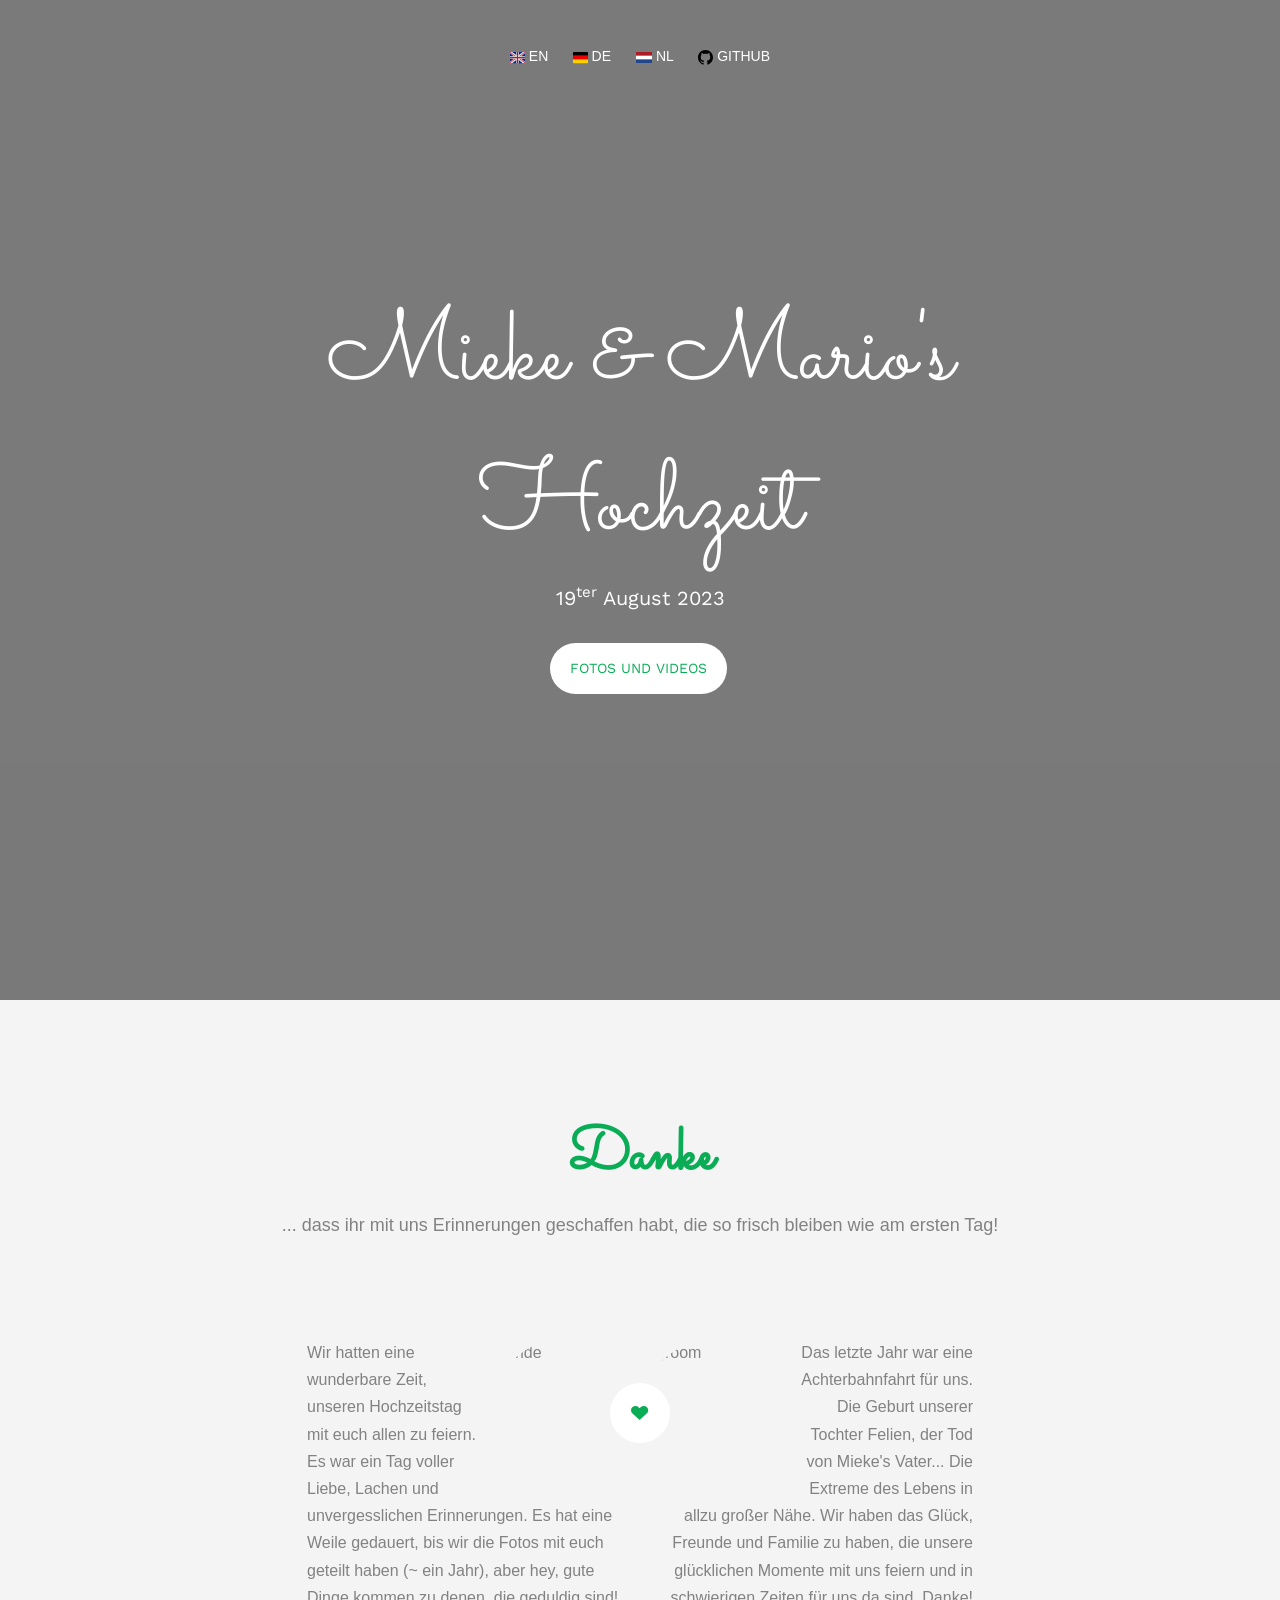
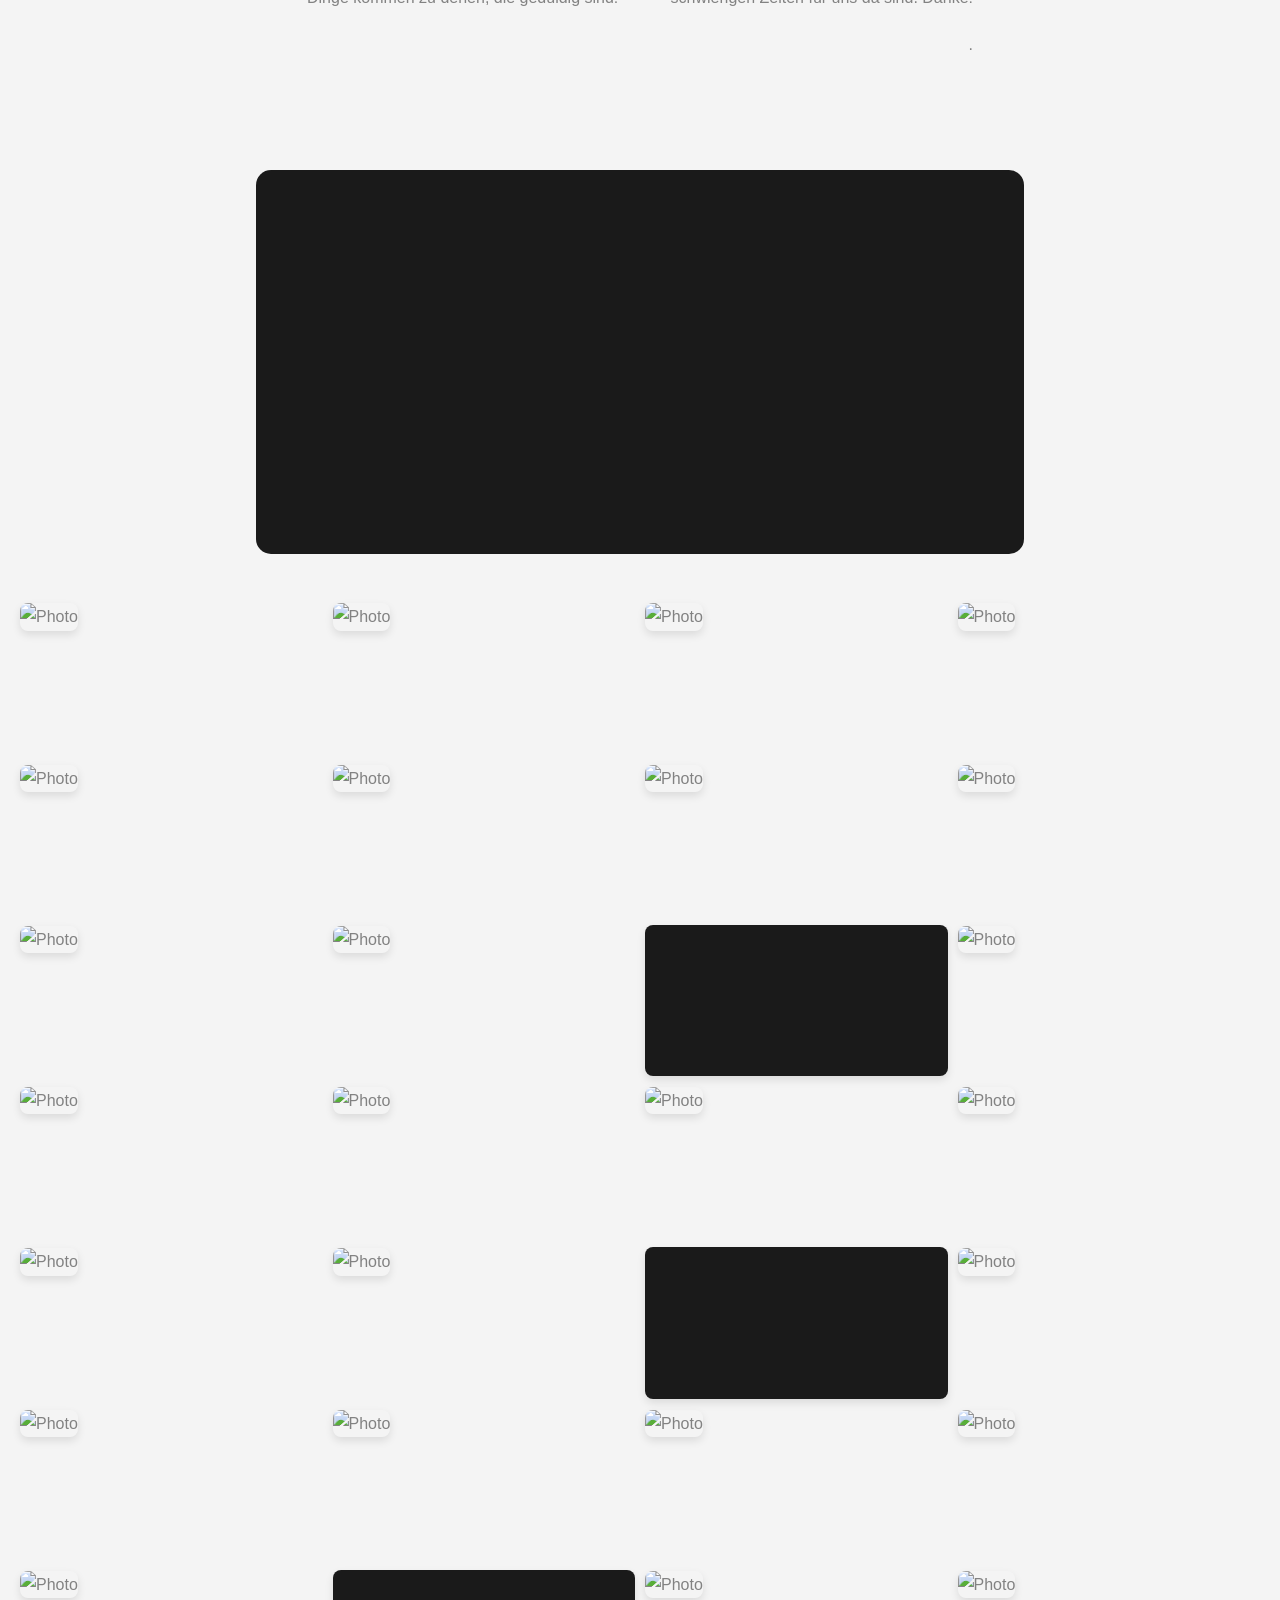
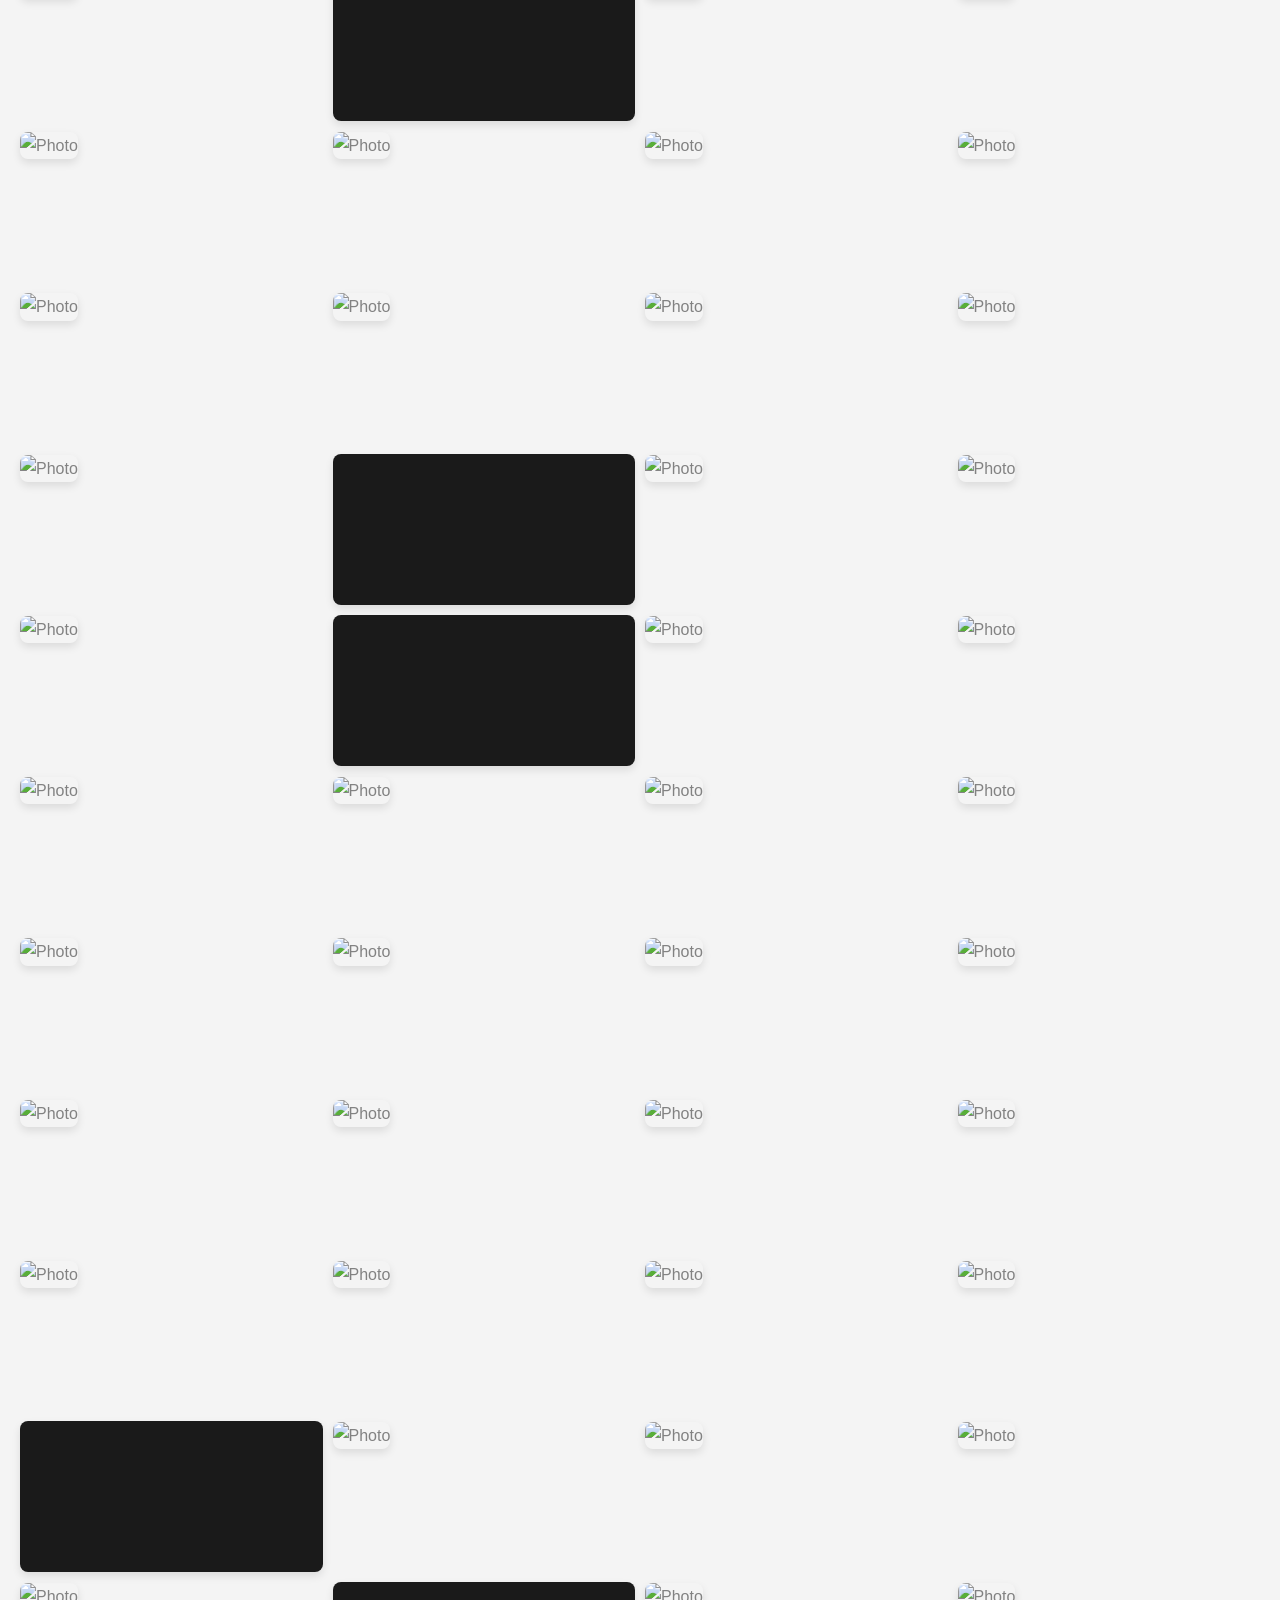
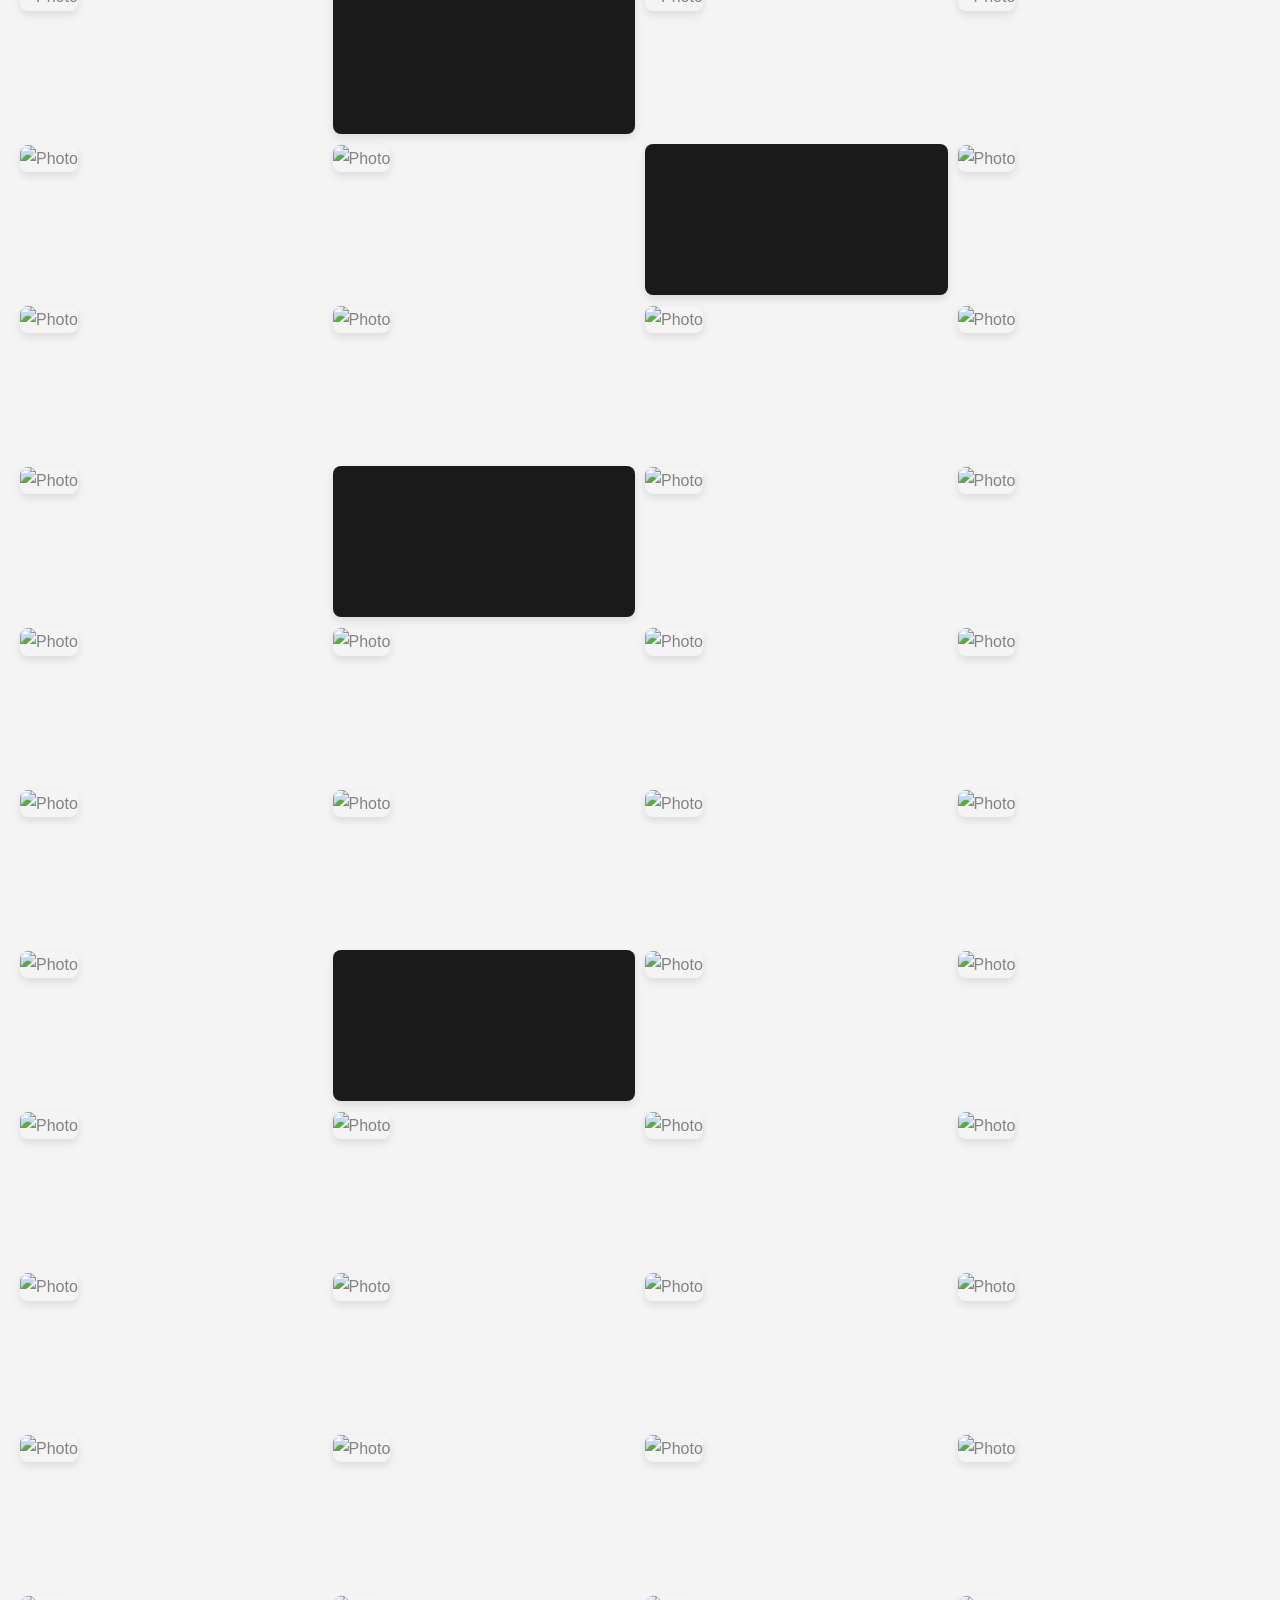
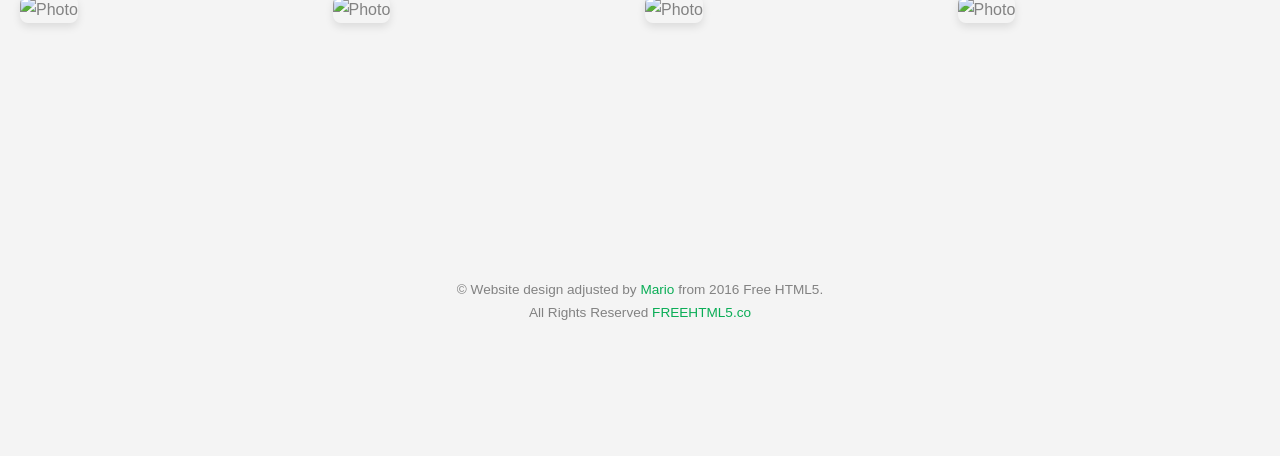
==== commit 30940f29: "Gallery video: lazy-load and unload by viewport; remove scroll mass-play - Only assign src when prev" ====
--- a/index_de.html
+++ b/index_de.html
@@ -196,110 +196,129 @@
 		
 			const galleryDiv = document.querySelector('.gallery');
 			const specialVideo = { type: 'video', src: 'https://assets.miekeandmario.com/images/videos/haag.mp4' };
-		
+
+			function ensurePreviewSource(video) {
+				const url = video.dataset.videoSrc;
+				if (url && !video.getAttribute('src')) {
+					video.src = url;
+				}
+			}
+
+			function unloadPreviewVideo(video) {
+				video.pause();
+				if (video.getAttribute('src')) {
+					video.removeAttribute('src');
+					video.load();
+				}
+			}
+
+			const previewObserver = new IntersectionObserver((entries) => {
+				entries.forEach((entry) => {
+					const v = entry.target;
+					if (entry.isIntersecting) {
+						ensurePreviewSource(v);
+						v.play().catch(() => {});
+					} else {
+						unloadPreviewVideo(v);
+					}
+				});
+			}, { rootMargin: '120px 0px', threshold: 0.25 });
+
 			const specialContainer = document.createElement('div');
 			specialContainer.style.position = 'relative';
 			specialContainer.style.textAlign = 'center';
 			specialContainer.style.marginBottom = '20px';
-		
+
 			const specialVideoElement = document.createElement('video');
-			specialVideoElement.src = specialVideo.src;
+			specialVideoElement.classList.add('wedding-gallery-preview');
+			specialVideoElement.dataset.videoSrc = specialVideo.src;
+			specialVideoElement.preload = 'none';
 			specialVideoElement.controls = false;
-			specialVideoElement.muted = true; // Mute the video to allow autoplay in Chrome
-			specialVideoElement.autoplay = true; // Autoplay the video
-			specialVideoElement.playsinline = true; // for mobile devices
-			specialVideoElement.style.width = '60%'; // Make the video slightly larger
-			specialVideoElement.style.maxWidth = '800px'; // Limit the maximum width
-			specialVideoElement.style.borderRadius = '15px'; // Add rounded edges
-		
-			// Ensure autoplay on mobile devices
-			specialVideoElement.addEventListener('canplay', () => {
-				specialVideoElement.play();
-			});
-		
-			specialVideoElement.onclick = function() {
-				openModal('video', specialVideoElement.src);
+			specialVideoElement.muted = true;
+			specialVideoElement.loop = true;
+			specialVideoElement.playsInline = true;
+			specialVideoElement.setAttribute('playsinline', '');
+			specialVideoElement.style.width = '60%';
+			specialVideoElement.style.maxWidth = '800px';
+			specialVideoElement.style.borderRadius = '15px';
+
+			specialVideoElement.onclick = function () {
+				openModal('video', specialVideo.src);
 			};
-			specialVideoElement.onmouseover = function() {
+			specialVideoElement.onmouseover = function () {
 				specialVideoElement.controls = true;
-				specialVideoElement.muted = true; // if false -> Unmute the video when interacted with
-				specialVideoElement.playsinline = true;
 			};
-			specialVideoElement.onmouseout = function() {
+			specialVideoElement.onmouseout = function () {
 				specialVideoElement.controls = false;
-				specialVideoElement.muted = true;
-				specialVideoElement.playsinline = true;
 			};
-			specialVideoElement.onended = function() {
-				specialVideoElement.play(); // Restart the video when it ends
-			};
-		
+
 			specialContainer.appendChild(specialVideoElement);
 			galleryDiv.parentNode.insertBefore(specialContainer, galleryDiv);
-		
-			mediaFiles.forEach(file => {
-				if (file.src === 'https://assets.miekeandmario.com/images/videos/haag.mp4') return; // Skip the special video as it's already added
-		
+			previewObserver.observe(specialVideoElement);
+
+			mediaFiles.forEach((file) => {
+				if (file.src === 'https://assets.miekeandmario.com/images/videos/haag.mp4') return;
+
 				const container = document.createElement('div');
 				container.style.position = 'relative';
-		
+
 				if (file.type === 'image') {
 					const img = document.createElement('img');
 					img.src = file.src;
 					img.alt = `Photo`;
-					img.onclick = function() {
+					img.onclick = function () {
 						openModal(file.type, img.src);
 					};
 					container.appendChild(img);
 				} else if (file.type === 'video') {
 					const video = document.createElement('video');
-					video.src = file.src;
+					video.classList.add('wedding-gallery-preview');
+					video.dataset.videoSrc = file.src;
+					video.preload = 'none';
 					video.controls = false;
-					video.muted = true; // Mute the video to allow autoplay in Chrome
-					video.alt = `Video`;
-					video.autoplay = true; // Autoplay the video
-					video.playsinline = true; // for mobile devices
-		
-					video.onclick = function() {
-						openModal(file.type, video.src);
+					video.muted = true;
+					video.loop = true;
+					video.playsInline = true;
+					video.setAttribute('playsinline', '');
+
+					video.onclick = function () {
+						openModal(file.type, file.src);
 					};
-					video.onmouseover = function() {
+					video.onmouseover = function () {
 						video.controls = true;
-						video.muted = true; // if false -> Unmute the video when interacted with
-						video.playsinline = true; // for mobile devices
 					};
-					video.onmouseout = function() {
+					video.onmouseout = function () {
 						video.controls = false;
-						video.muted = true;
-						video.playsinline = true; // for mobile devices
-					};
-					video.onended = function() {
-						video.play(); // Restart the video when it ends
 					};
 					container.appendChild(video);
+					previewObserver.observe(video);
 				}
-		
+
 				galleryDiv.appendChild(container);
 			});
-		
+
 			function openModal(type, src) {
+				document.querySelectorAll('.wedding-gallery-preview').forEach((v) => v.pause());
 				const modal = document.getElementById('myModal');
 				const modalContent = document.querySelector('.modal-content');
-				modal.style.display = "block";
-				modalContent.innerHTML = type === 'image' ? `<img src="${src}" alt="Enlarged Photo">` : `<video src="${src}" controls playsinline muted autoplay></video>`;
+				modal.style.display = 'block';
+				modalContent.innerHTML =
+					type === 'image'
+						? `<img src="${src}" alt="Enlarged Photo">`
+						: `<video src="${src}" controls playsinline autoplay></video>`;
 			}
-		
+
 			function closeModal() {
 				const modal = document.getElementById('myModal');
-				modal.style.display = "none";
-				const video = modal.querySelector('video');
-				if (video) {
-					video.controls = false;
-					video.muted = true; // Mute the video to allow autoplay in Chrome
-					video.alt = `Video`;
-					video.autoplay = true; // Autoplay the video
-					video.playsinline = true; // for mobile devices
+				const modalContent = document.querySelector('.modal-content');
+				const mv = modal.querySelector('video');
+				if (mv) {
+					mv.pause();
+					mv.removeAttribute('src');
+					mv.load();
 				}
+				modalContent.innerHTML = '';
+				modal.style.display = 'none';
 			}
 		
 			// Close the modal when clicking outside the image
@@ -317,55 +336,6 @@
 				}
 			});
 		
-			// IntersectionObserver to play videos when they come into view
-			const observer = new IntersectionObserver((entries) => {
-				entries.forEach(entry => {
-					if (entry.isIntersecting) {
-						entry.target.play();
-					} else {
-						entry.target.pause();
-					}
-				});
-			}, { threshold: 0.5 });
-
-
-			// added
-			// IntersectionObserver for special video
-			const specialObserver = new IntersectionObserver((entries) => {
-				entries.forEach(entry => {
-					if (entry.isIntersecting) {
-						entry.target.play();
-					} else {
-						entry.target.pause();
-					}
-				});
-			}, { threshold: 0.5 });
-
-			specialObserver.observe(specialVideoElement);
-			specialVideoElement.addEventListener('canplay', () => {
-				specialVideoElement.play();
-			});
-			specialVideoElement.setAttribute('playsinline', 'true');
-			// added end
-
-			document.querySelectorAll('.gallery video').forEach(video => {
-				observer.observe(video);
-				video.addEventListener('canplay', () => {
-					video.play(); // Start playing the video as soon as it can play
-				});
-				video.setAttribute('playsinline', 'true'); // Ensure videos play inline on mobile devices
-			});
-		
-			// Trigger play on user interaction
-			document.addEventListener('scroll', () => {
-				document.querySelectorAll('.gallery video').forEach(video => {
-					if (video.paused && video.muted) {
-						video.play();
-					}
-				});
-				video.setAttribute('playsinline', 'true'); // Ensure videos play inline on mobile devices
-			});
-			
 		});
 		</script>
 
@@ -398,6 +368,13 @@
         .gallery video {
             display: block;
             position: relative;
+        }
+        .gallery video.wedding-gallery-preview {
+            min-height: 140px;
+            background: #1a1a1a;
+        }
+        video.wedding-gallery-preview {
+            background: #1a1a1a;
         }
         .gallery video::-webkit-media-controls {
             display: none !important;
